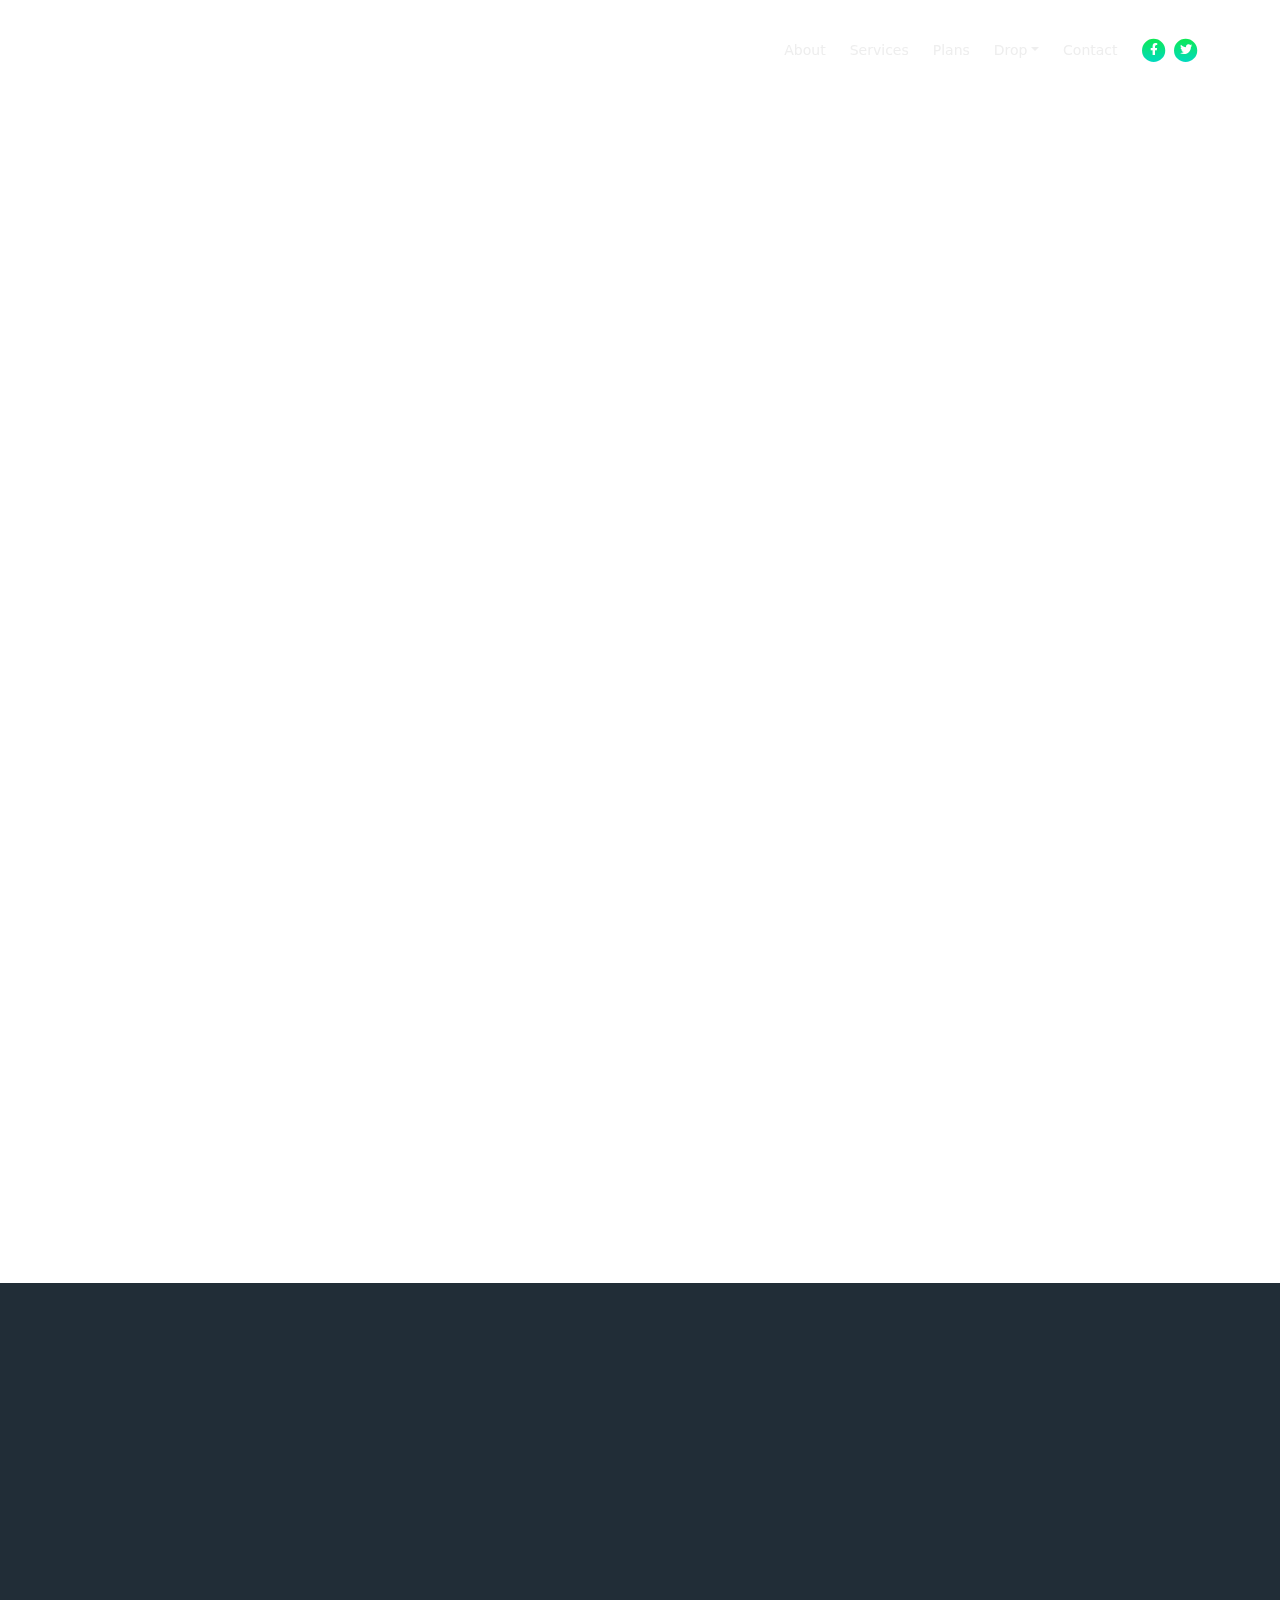
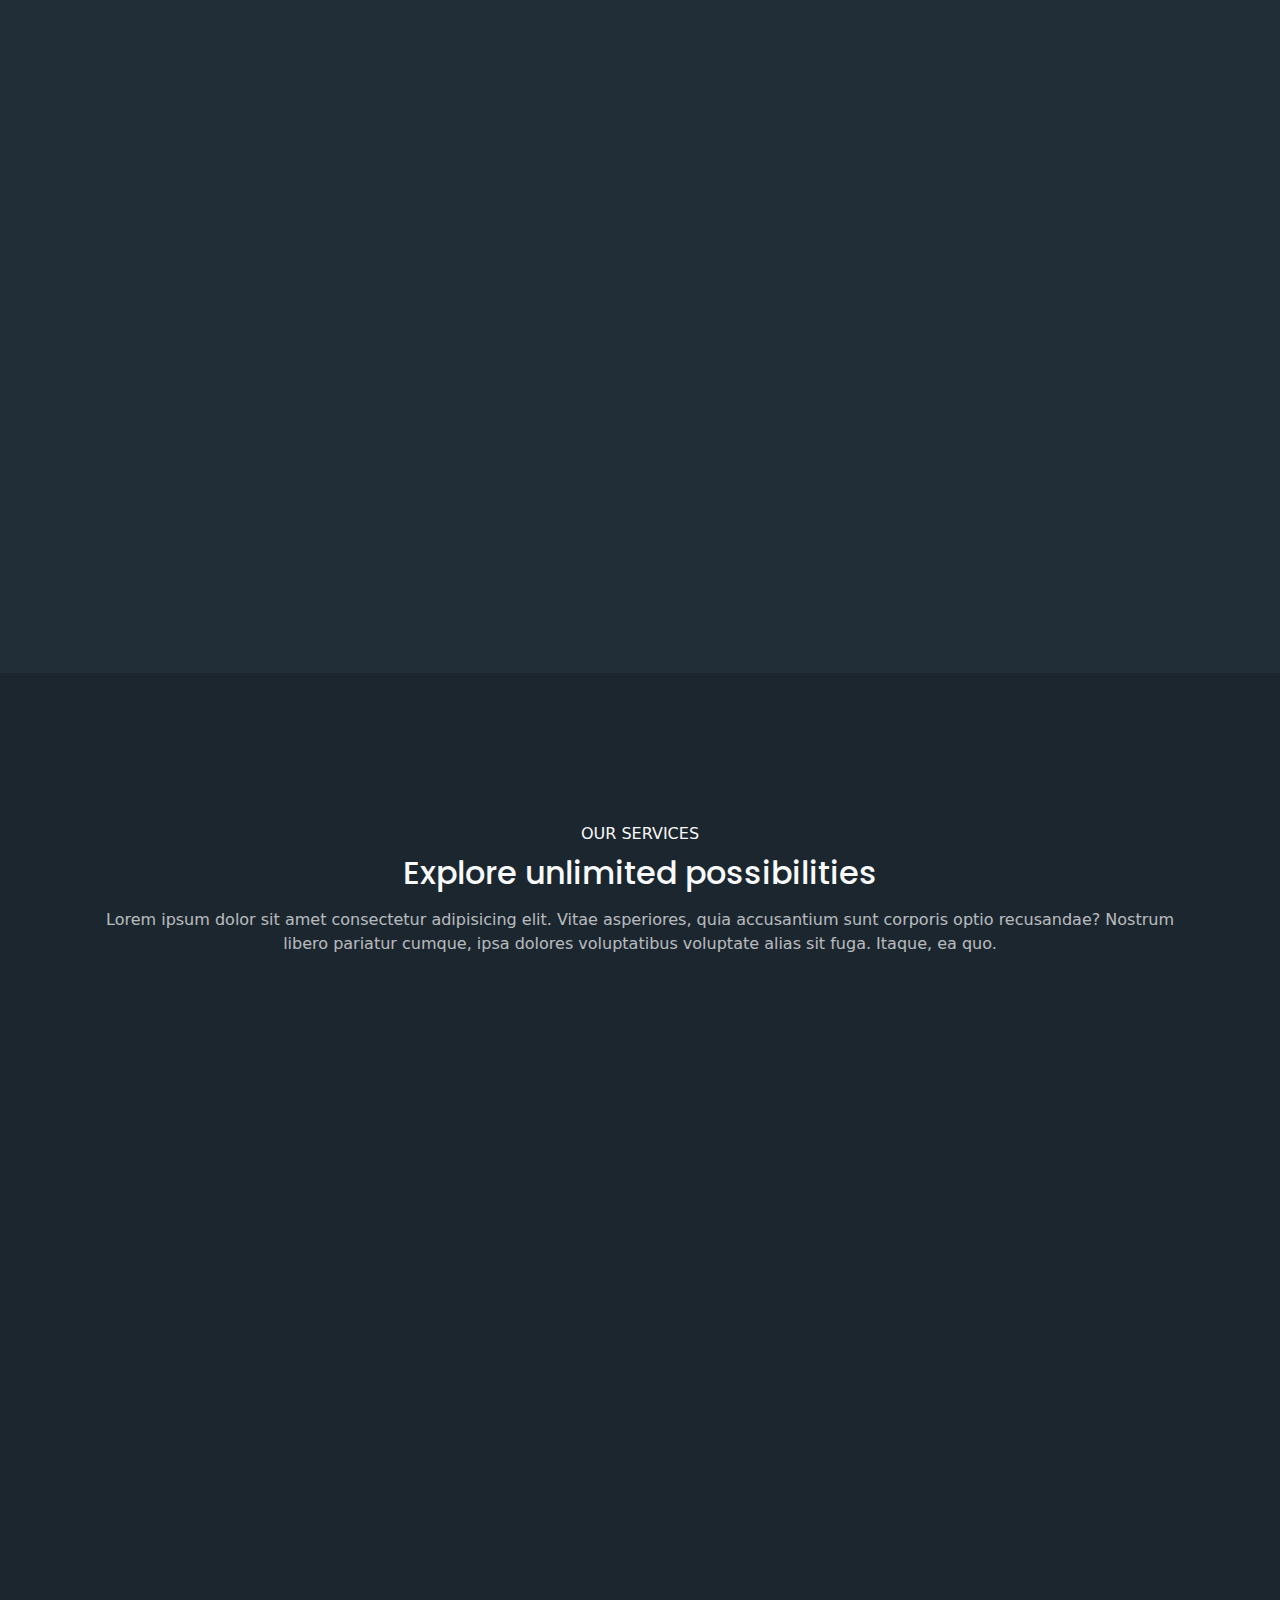
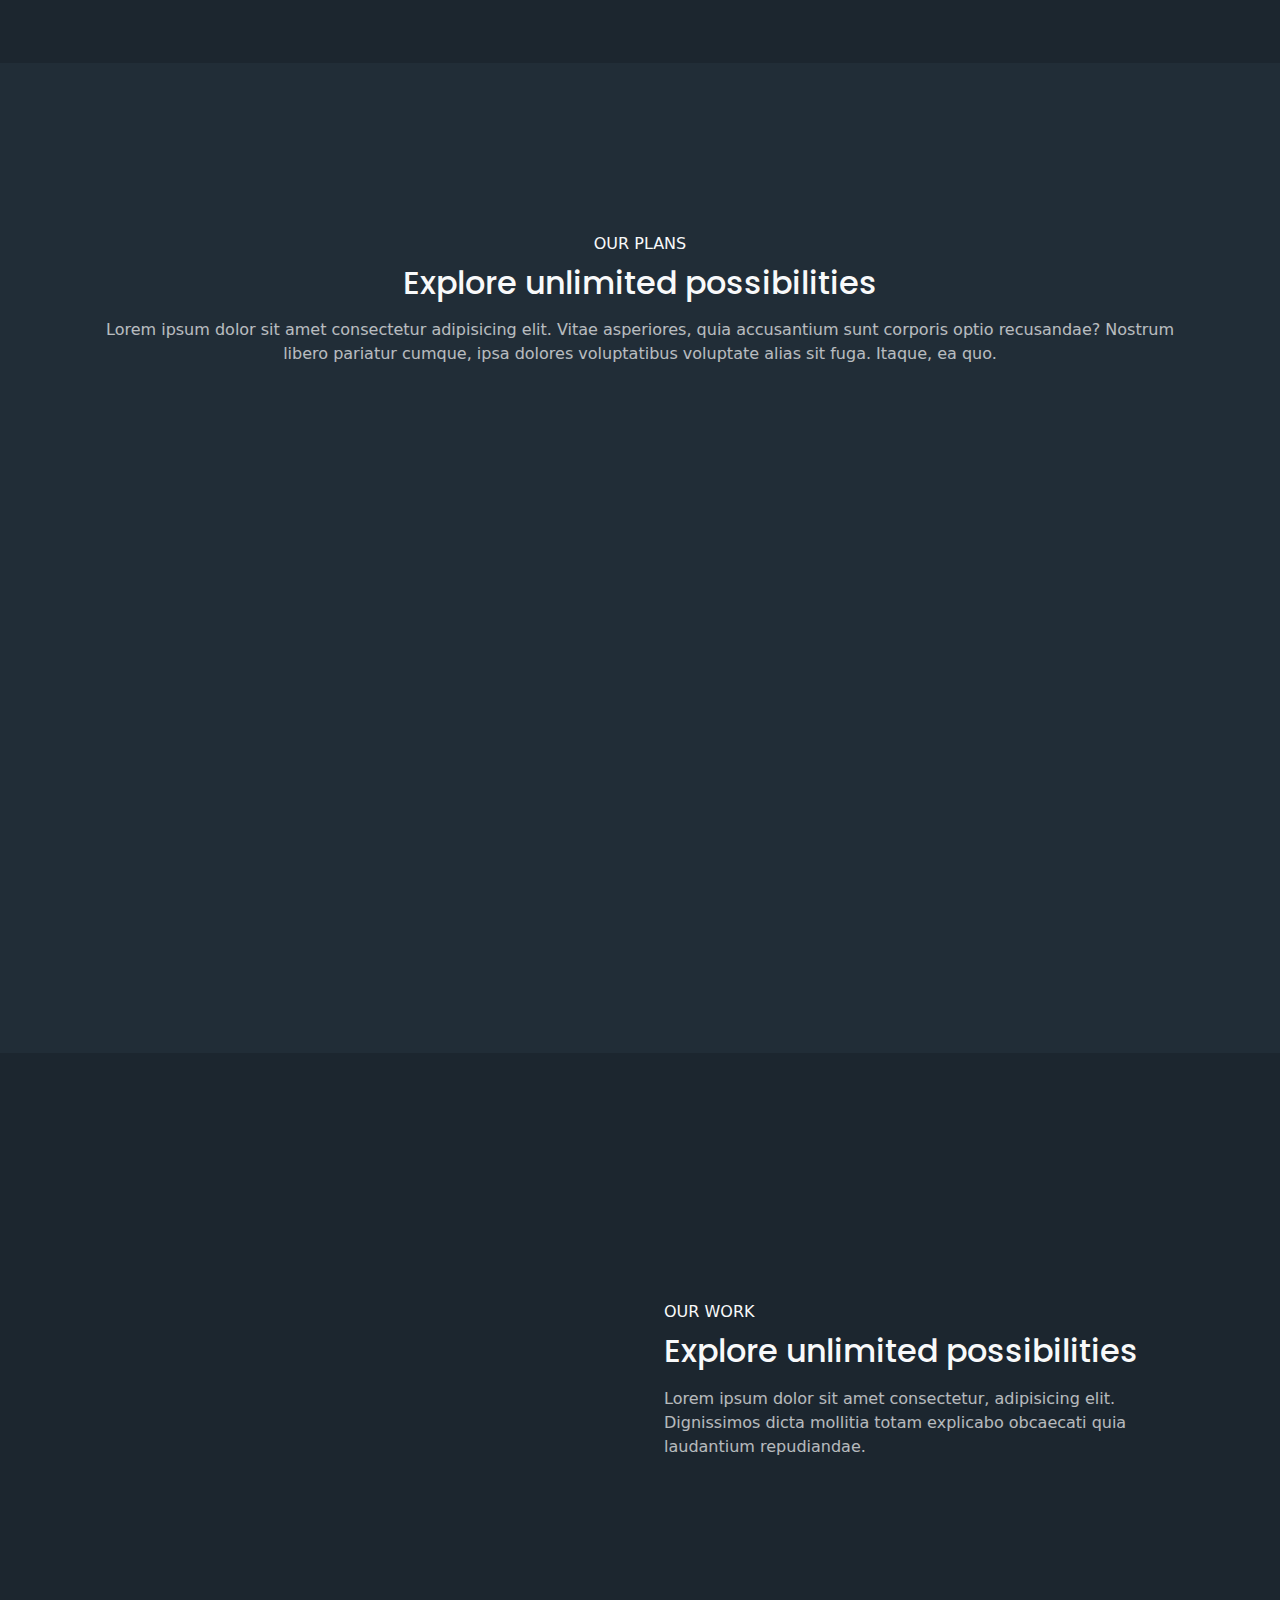
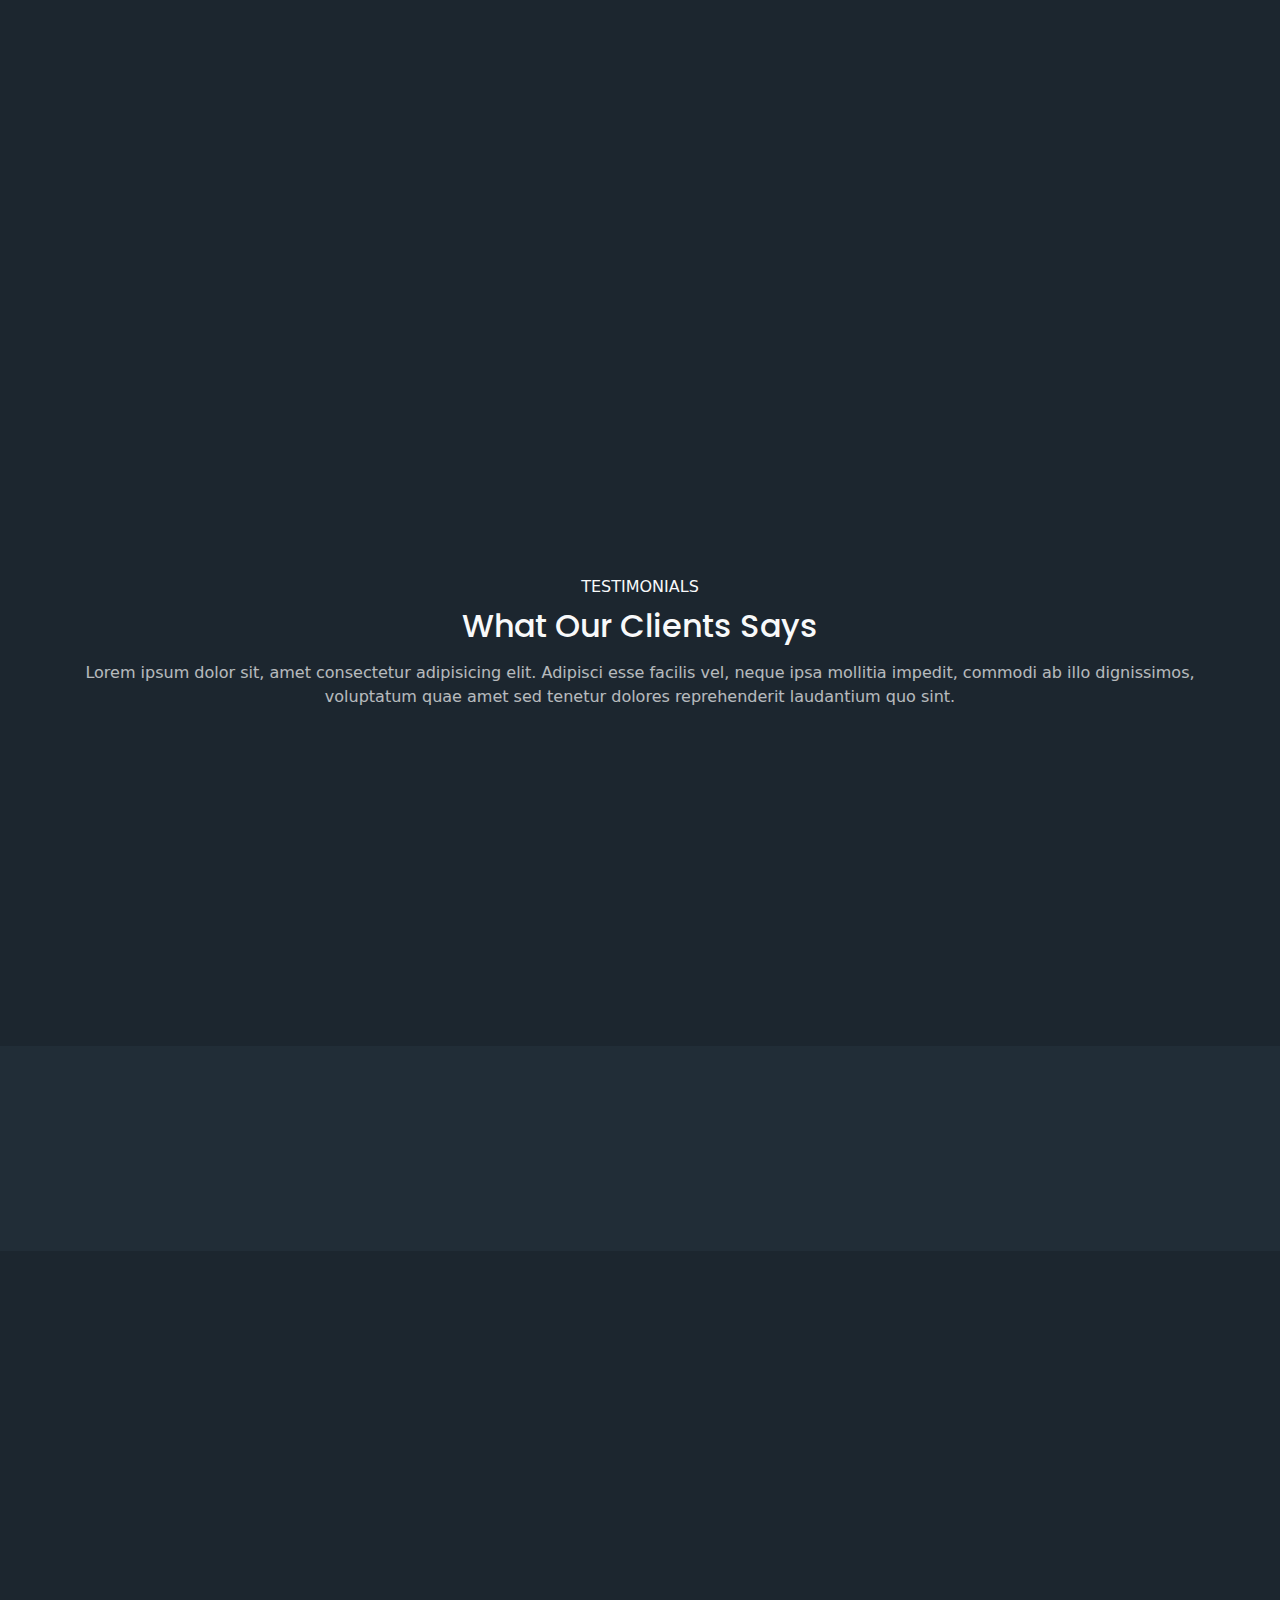
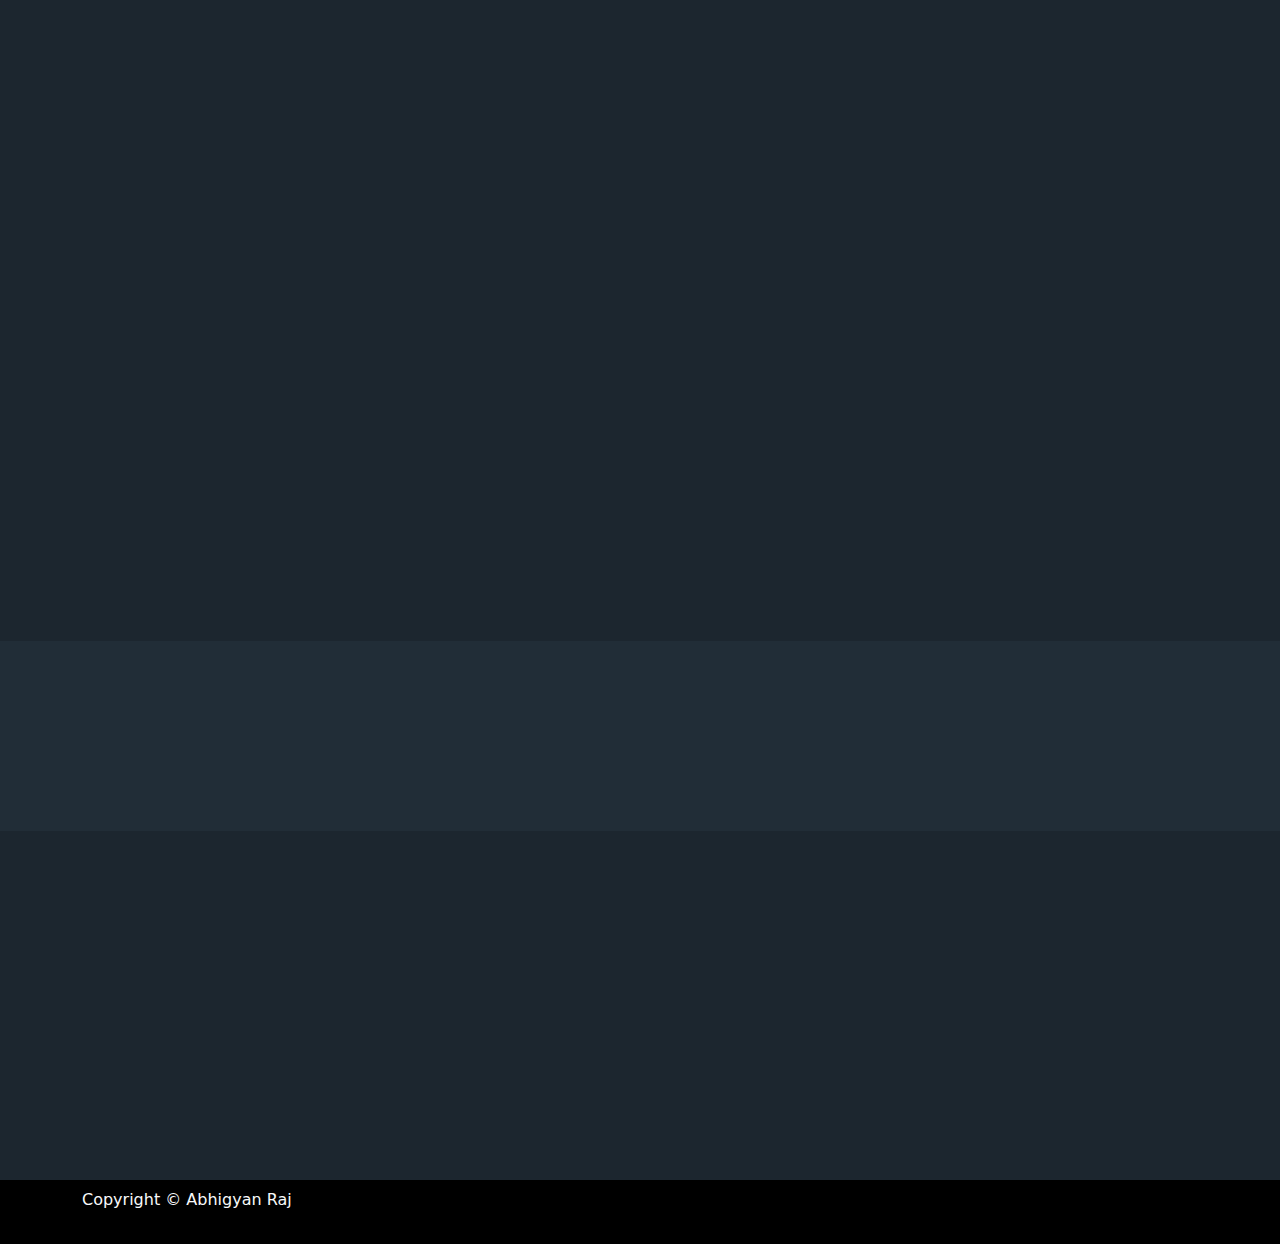
==== index.html @ b0a9db50 "Add files via upload" ====
<!DOCTYPE html>
<html lang="en">
<head>
    <meta charset="UTF-8">
    <meta name="viewport" content="width=device-width, initial-scale=1, shrink-to-fit=no">

    <!-- SEO Meta Tags -->
    <meta name="description" content="Your description">
    <meta name="author" content="Your name">

    <!-- OG Meta Tags to improve the way the post looks when you share the page on Facebook, Twitter, LinkedIn -->
	<meta property="og:site_name" content="" /> <!-- website name -->
	<meta property="og:site" content="" /> <!-- website link -->
	<meta property="og:title" content=""/> <!-- title shown in the actual shared post -->
	<meta property="og:description" content="" /> <!-- description shown in the actual shared post -->
	<meta property="og:image" content="" /> <!-- image link, make sure it's jpg -->
	<meta property="og:url" content="" /> <!-- where do you want your post to link to -->
	<meta name="twitter:card" content="summary_large_image"> <!-- to have large image post format in Twitter -->

    <!-- Webpage Title -->
    <title>Mirko - Broadband Company</title>

    <!-- Styles -->
    <link href="https://fonts.googleapis.com/css2?family=Poppins:wght@400;500;700&display=swap" rel="stylesheet">
    <link href="./css/bootstrap.min.css" rel="stylesheet">
    <link href="./css/fontawesome-all.min.css" rel="stylesheet">
    <link href="./css/aos.min.css" rel="stylesheet">
    <link href="./css/swiper.css" rel="stylesheet">
    <link href="./css/style.css" rel="stylesheet">

    <!-- Favicon -->
    <link rel="icon" href="./assets/images/favicon.png">
</head>
<body>
    
    <!-- Navigation -->
    <nav id="navbar" class="navbar navbar-expand-lg fixed-top navbar-dark" aria-label="Main navigation">
        <div class="container">

            <!-- Image Logo -->
            <!-- <a class="navbar-brand logo-image" href="index.html"><img src="images/logo.svg" alt="alternative"></a> -->

            <!-- Text Logo - Use this if you don't have a graphic logo -->
            <a class="navbar-brand logo-text" href="index.html">SSS-LOGISTICS</a>

            <button class="navbar-toggler p-0 border-0" type="button" id="navbarSideCollapse" aria-label="Toggle navigation">
                <span class="navbar-toggler-icon"></span>
            </button>

            <div class="navbar-collapse offcanvas-collapse" id="navbarsExampleDefault" >
                <ul class="navbar-nav ms-auto navbar-nav-scroll">
                    <li class="nav-item">
                        <a class="nav-link active" aria-current="page" href="#header">Home</a>
                    </li>
                    <li class="nav-item">
                        <a class="nav-link" href="#about">About</a>
                    </li>
                    <li class="nav-item">
                        <a class="nav-link" href="#services">Services</a>
                    </li>
                    <li class="nav-item">
                        <a class="nav-link" href="#plans">Plans</a>
                    </li>
                    <li class="nav-item dropdown">
                        <a class="nav-link dropdown-toggle" id="dropdown01" data-bs-toggle="dropdown" aria-expanded="false" href="#">Drop</a>
                        
                        <ul class="dropdown-menu" aria-labelledby="dropdown01">
                            <li><a class="dropdown-item" href="article.html">Article Details</a></li>
                            <li><div class="dropdown-divider"></div></li>
                            <li><a class="dropdown-item" href="terms.html">Terms Conditions</a></li>
                            <li><div class="dropdown-divider"></div></li>
                            <li><a class="dropdown-item" href="privacy.html">Privacy Policy</a></li>
                        </ul>
                    </li>
                    <li class="nav-item">
                        <a class="nav-link" href="#contact">Contact</a>
                    </li>
                </ul>
                <span class="nav-item social-icons">
                    <span class="fa-stack">
                        <a href="#your-link">
                            <i class="fas fa-circle fa-stack-2x"></i>
                            <i class="fab fa-facebook-f fa-stack-1x"></i>
                        </a>
                    </span>
                    <span class="fa-stack">
                        <a href="#your-link">
                            <i class="fas fa-circle fa-stack-2x"></i>
                            <i class="fab fa-twitter fa-stack-1x"></i>
                        </a>
                    </span>
                </span>
            </div> <!-- end of navbar-collapse -->
        </div> <!-- end of container -->
    </nav> <!-- end of navbar -->
    <!-- end of navigation -->


    <!-- Home -->
    <section class="home py-5 d-flex align-items-center" id="header">
        <div class="container text-light py-5"  data-aos="fade-right"> 
            <h1 class="headline">EFFICIENCY IN <br> <span class="home_text">MOTION</span><br>LOGISTICS IN
                ACTION</h1>
            <p class="para para-light py-3">Lorem ipsum, dolor sit amet consectetur adipisicing elit. Natus tempore accusamus quis magnam doloremque itaque ad modi, pariatur iste labore similique officiis impedit aspernatur aperiam facere architecto. Eligendi, repellendus inventore!</p>
            <div class="d-flex align-items-center">
                
            </div>
            
            <div class="my-3">
                <a class="btn" href="#about">More about us</a>
            </div>
        </div> <!-- end of container -->
    </section> <!-- end of home -->


    <!-- Information -->
    <section class="information">
        <div class="container-fluid">  
            <div class="row text-light">
                <div class="col-lg-4 text-center p-5" data-aos="zoom-in">
                    <i class="fas fa-tachometer-alt fa-3x p-2"></i>
                    <h4 class="py-3">Fastest Delivery </h4>
                    <p class="para-light">Lorem ipsum dolor sit amet, consectetur adipisicing elit. Magnam odit consequatur doloribus natus in suscipit!</p>
                </div>
                <div class="col-lg-4 text-center p-5"  data-aos="zoom-in">
                    <i class="fas fa-clock fa-3x p-2"></i>
                    <h4 class="py-3">On Time Delivery</h4>
                    <p class="para-light">Lorem ipsum dolor sit amet, consectetur adipisicing elit. Magnam odit consequatur doloribus natus in suscipit!</p>
                </div>
                <div class="col-lg-4 text-center p-5 text-dark"  data-aos="zoom-in"> 
                    <i class="fas fa-headset fa-3x p-2"></i>
                    <h4 class="py-3">24/7 Support </h4>
                    <p class="para-light">Lorem ipsum dolor sit amet, consectetur adipisicing elit. Magnam odit consequatur doloribus natus in suscipit!</p>
                </div>
            </div>
        </div> <!-- end of container -->
    </section> <!-- end of information -->
    

    <!-- About -->
    <section class="about d-flex align-items-center text-light py-5" id="about">
        <div class="container" >
            <div class="row d-flex align-items-center">
                <div class="col-lg-7" data-aos="fade-right">
                    <p>ABOUT US</p>
                    <h1>We are top Logistics <br> service company</h1>
                    <p class="py-2 para-light">Lorem ipsum dolor sit amet consectetur adipisicing elit. Non sed accusantium aut dolores inventore architecto modi cupiditate eligendi corporis, illum illo culpa. Reiciendis, molestias. Illum voluptatum quisquam ad veritatis dolorem.</p>
                    <p class="py-2 para-light">Lorem ipsum dolor sit amet consectetur adipisicing elit. Non sed accusantium aut dolores inventore architecto modi cupiditate eligendi corporis, illum illo culpa. Reiciendis, molestias. Illum voluptatum quisquam ad veritatis dolorem.</p>

                    <div class="my-3">
                        <a class="btn" href="#your-link">Learn More</a>
                    </div>
                </div>
                <div class="col-lg-5 text-center py-4 py-sm-0" data-aos="fade-down"> 
                    <img class="img-fluid" src="./assets/images/about.jpg" alt="about" >
                </div>
            </div> <!-- end of row -->
        </div> <!-- end of container -->
    </section> <!-- end of about -->


    <!-- Services -->
    <section class="services d-flex align-items-center py-5" id="services">
        <div class="container text-light">
            <div class="text-center pb-4" >
                <p>OUR SERVICES</p> 
                <h2 class="py-2">Explore unlimited possibilities</h2>
                <p class="para-light">Lorem ipsum dolor sit amet consectetur adipisicing elit. Vitae asperiores, quia accusantium sunt corporis optio recusandae? Nostrum libero pariatur cumque, ipsa dolores voluptatibus voluptate alias sit fuga. Itaque, ea quo.</p>
            </div>
            <div class="row gy-4 py-2" data-aos="zoom-in">
                <div class="col-lg-4">
                    <div class="card bg-transparent">
                        <i class="fas fa-home fa-2x"></i>
                        <h4 class="py-2">HOME BROADBAND</h4>
                        <p class="para-light">Lorem ipsum dolor sit amet, consectetur adipisicing elit. Magnam odit consequatur doloribus natus in suscipit!</p>
                    </div>
                </div>
                <div class="col-lg-4">
                    <div class="card bg-transparent">
                        <i class="fas fa-wifi fa-2x"></i>
                        <h4 class="py-2"> HOME WIFI</h4>
                        <p class="para-light">Lorem ipsum dolor sit amet, consectetur adipisicing elit. Magnam odit consequatur doloribus natus in suscipit!</p>
                    </div>                    
                </div>
                <div class="col-lg-4">
                    <div class="card bg-transparent">
                        <i class="fas fa-phone fa-2x"></i>
                        <h4 class="py-2">HOME BROADBAND</h4>
                        <p class="para-light">Lorem ipsum dolor sit amet, consectetur adipisicing elit. Magnam odit consequatur doloribus natus in suscipit!</p>
                    </div>                    
                </div>
                <div class="col-lg-4">
                    <div class="card bg-transparent">
                        <i class="fas fa-mobile fa-2x"></i>
                        <h4 class="py-2">MOBILE CONNECTION</h4>
                        <p class="para-light">Lorem ipsum dolor sit amet, consectetur adipisicing elit. Magnam odit consequatur doloribus natus in suscipit!</p>
                    </div>                    
                </div>
                <div class="col-lg-4">
                    <div class="card bg-transparent">
                        <i class="fas fa-home fa-2x"></i>
                        <h4 class="py-2">SECURITY</h4>
                        <p class="para-light">Lorem ipsum dolor sit amet, consectetur adipisicing elit. Magnam odit consequatur doloribus natus in suscipit!</p>
                    </div>                    
                </div>
                <div class="col-lg-4">
                    <div class="card bg-transparent">
                        <i class="fas fa-tv fa-2x"></i>
                        <h4 class="py-2">TV SETUP BOX</h4>
                        <p class="para-light">Lorem ipsum dolor sit amet, consectetur adipisicing elit. Magnam odit consequatur doloribus natus in suscipit!</p>
                    </div>                    
                </div>
            </div> <!-- end of row -->
        </div> <!-- end of container -->
    </section> <!-- end of services -->


    <!-- Plans -->
    <section class="plans d-flex align-items-center py-5" id="plans">
        <div class="container text-light" >
            <div class="text-center pb-4">
                <p>OUR PLANS</p>
                <h2 class="py-2">Explore unlimited possibilities</h2>
                <p class="para-light">Lorem ipsum dolor sit amet consectetur adipisicing elit. Vitae asperiores, quia accusantium sunt corporis optio recusandae? Nostrum libero pariatur cumque, ipsa dolores voluptatibus voluptate alias sit fuga. Itaque, ea quo.</p>
            </div>
            <div class="row gy-4" data-aos="zoom-in">
                <div class="col-lg-4">
                    <div class="card bg-transparent px-4">
                        <h4 class="py-2">BASIC BUNDLE</h4>
                        <p class="py-3">Lorem ipsum dolor sit amet consectetur adipisicing elit.</p>
                        <div class="block d-flex align-items-center">
                            <p class="pe-2"><i class="far fa-check-circle fa-1x"></i></p>
                            <p>Lorem ipsum dolor sit amet.</p>
                        </div>
                        <div class="block d-flex align-items-center">
                            <p class="pe-2"><i class="far fa-check-circle fa-1x"></i></p>
                            <p>Lorem ipsum dolor sit amet.</p>
                        </div>
                        <div class="block d-flex align-items-center">
                            <p class="pe-2"><i class="far fa-check-circle fa-1x"></i></p>
                            <p>Lorem ipsum dolor sit amet.</p>
                        </div>
                        <div class="block d-flex align-items-center">
                            <p class="pe-2"><i class="far fa-check-circle fa-1x"></i></p>
                            <p>Lorem ipsum dolor sit amet.</p>
                        </div>
                        <h4 class="py-3">₹24/Month</h4>
                        <div class="my-3">
                            <a class="btn" href="#your-link" >View Plans</a>
                        </div>
                    </div>  
                </div>

                <div class="col-lg-4">
                    <div class="card bg-transparent px-4">
                        <h4 class="py-2">BUSINESS BUNDLE</h4>
                        <p class="py-3">Lorem ipsum dolor sit amet consectetur adipisicing elit.</p>
                        <div class="block d-flex align-items-center">
                            <p class="pe-2"><i class="far fa-check-circle fa-1x"></i></p>
                            <p>Lorem ipsum dolor sit amet.</p>
                        </div>
                        <div class="block d-flex align-items-center">
                            <p class="pe-2"><i class="far fa-check-circle fa-1x"></i></p>
                            <p>Lorem ipsum dolor sit amet.</p>
                        </div>
                        <div class="block d-flex align-items-center">
                            <p class="pe-2"><i class="far fa-check-circle fa-1x"></i></p>
                            <p>Lorem ipsum dolor sit amet.</p>
                        </div>
                        <div class="block d-flex align-items-center">
                            <p class="pe-2"><i class="far fa-check-circle fa-1x"></i></p>
                            <p>Lorem ipsum dolor sit amet.</p>
                        </div>
                        <h4 class="py-3">₹99/Month</h4>
                        <div class="my-3">
                            <a class="btn" href="#your-link" >View Plans</a>
                        </div>
                    </div>  
                </div>

                <div class="col-lg-4">
                    <div class="card bg-transparent px-4" >
                        <h4 class="py-2">PREMIUM BUNDLE</h4>
                        <p class="py-3">Lorem ipsum dolor sit amet consectetur adipisicing elit.</p>
                        <div class="block d-flex align-items-center">
                            <p class="pe-2"><i class="far fa-check-circle fa-1x"></i></p>
                            <p>Lorem ipsum dolor sit amet.</p>
                        </div>
                        <div class="block d-flex align-items-center">
                            <p class="pe-2"><i class="far fa-check-circle fa-1x"></i></p>
                            <p>Lorem ipsum dolor sit amet.</p>
                        </div>
                        <div class="block d-flex align-items-center">
                            <p class="pe-2"><i class="far fa-check-circle fa-1x"></i></p>
                            <p>Lorem ipsum dolor sit amet.</p>
                        </div>
                        <div class="block d-flex align-items-center">
                            <p class="pe-2"><i class="far fa-check-circle fa-1x"></i></p>
                            <p>Lorem ipsum dolor sit amet.</p>
                        </div>
                        <h4 class="py-3">₹199/Month</h4>
                        <div class="my-3">
                            <a class="btn" href="#your-link" >View Plans</a>                    
                        </div>
                    </div>  
                </div>
            </div> <!-- end of row -->
        </div> <!-- end of container -->
    </section> <!-- end of plans -->


    <!-- Work -->
    <section class="work d-flex align-items-center py-5" >
        <div class="container-fluid text-light">
            <div class="row">
                <div class="col-lg-6 d-flex align-items-center" data-aos="fade-right">
                    <img class="img-fluid" src="./assets/images/work.jpg" alt="work">        
                </div>
                <div class="col-lg-5 d-flex align-items-center px-4 py-3" data-aos="">
                    <div class="row">
                        <div class="text-center text-lg-start py-4 pt-lg-0">
                            <p>OUR WORK</p>
                            <h2 class="py-2">Explore unlimited possibilities</h2>
                            <p class="para-light">Lorem ipsum dolor sit amet consectetur, adipisicing elit. Dignissimos dicta mollitia totam explicabo obcaecati quia laudantium repudiandae.</p>
                        </div>
                        <div class="container" data-aos="fade-up">
                            <div class="row g-5">
                                <div class="col-6 text-start" >
                                    <i class="fas fa-briefcase fa-2x text-start"></i>
                                    <h2 class="purecounter" data-purecounter-start="0" data-purecounter-end="1258" data-purecounter-duration="3">1</h2>
                                    <p>PROJECTS COMPLETED</p>
                                </div>
                                <div class="col-6" >
                                    <i class="fas fa-award fa-2x"></i>
                                    <h2 class="purecounter" data-purecounter-start="0" data-purecounter-end="150" data-purecounter-duration="3">1</h2>
                                    <p>AWARDS</p>
                                </div>
                                <div class="col-6">
                                    <i class="fas fa-users fa-2x"></i>
                                    <h2 class="purecounter" data-purecounter-start="0" data-purecounter-end="1255" data-purecounter-duration="3">1</h2>
                                    <p>CUSTOMER ACTIVE</p>
                                </div>
                                <div class="col-6">
                                    <i class="fas fa-clock fa-2x"></i>
                                    <h2 class="purecounter" data-purecounter-start="0" data-purecounter-end="1157" data-purecounter-duration="3">1</h2>
                                    <p>GOOD REVIEWS</p>
                                </div>
                            </div>
                        </div> <!-- end of container -->
                    </div> <!-- end of row -->
                </div> <!-- end of col-lg-5 -->
            </div> <!-- end of row -->
        </div> <!-- end of container -->
    </section> <!-- end of work -->


    <!-- Testimonials -->
    <div class="slider-1 testimonial text-light d-flex align-items-center">
        <div class="container">
            <div class="row">
                <div class="text-center w-lg-75 m-auto pb-4">
                    <p>TESTIMONIALS</p>
                    <h2 class="py-2">What Our Clients Says</h2>
                    <p class="para-light">Lorem ipsum dolor sit, amet consectetur adipisicing elit. Adipisci esse facilis vel, neque ipsa mollitia impedit, commodi ab illo dignissimos, voluptatum quae amet sed tenetur dolores reprehenderit laudantium quo sint.</p>
                </div>
            </div> <!-- end of row -->
            <div class="row p-2" data-aos="zoom-in">
                <div class="col-lg-12">

                    <!-- Card Slider -->
                    <div class="slider-container">
                        <div class="swiper-container card-slider">
                            <div class="swiper-wrapper">
                                
                                <!-- Slide -->
                                <div class="swiper-slide">
                                    <div class="testimonial-card p-4">
                                        <p>Lorem ipsum dolor, sit amet consectetur adipisicing elit. Laboriosam commodi officia laborum qui iste quidem!</p>
                                    
                                        <div class="d-flex pt-4">
                                            <div>
                                                <img class="avatar" src="./assets/images/testimonial-1.jpg" alt="testimonial">
                                            </div>
                                            <div class="ms-3 pt-2">
                                                <h6>Marlene Visconte</h6>
                                                <p>General Manager - Scouter</p>
                                            </div>
                                        </div>
                                    </div>
                                </div> <!-- end of swiper-slide -->
                                <!-- end of slide -->
        
                                <!-- Slide -->
                                <div class="swiper-slide">
                                    <div class="testimonial-card p-4">
                                        <p>Lorem ipsum dolor, sit amet consectetur adipisicing elit. Laboriosam commodi officia laborum qui iste quidem!</p>
                                        <div class="d-flex pt-4">
                                            <div>
                                                <img class="avatar" src="./assets/images/testimonial-2.jpg" alt="testimonial">
                                            </div>
                                            <div class="ms-3 pt-2">
                                                <h6>John Spiker</h6>
                                                <p>Team Leader - Vanquish</p>
                                            </div>
                                        </div>
                                    </div>
                                </div> <!-- end of swiper-slide -->
                                <!-- end of slide -->
        
                                <!-- Slide -->
                                <div class="swiper-slide">
                                    <div class="testimonial-card p-4">
                                        <p>Lorem ipsum dolor, sit amet consectetur adipisicing elit. Laboriosam commodi officia laborum qui iste quidem!</p>
                                        <div class="d-flex pt-4">
                                            <div>
                                                <img class="avatar" src="./assets/images/testimonial-3.jpg" alt="testimonial">
                                            </div>
                                            <div class="ms-3 pt-2">
                                                <h6>Stella Virtuoso</h6>
                                                <p>Design Chief - Upscale</p>
                                            </div>
                                        </div>
                                    </div>      
                                </div> <!-- end of swiper-slide -->
                                <!-- end of slide -->
        
                                <!-- Slide -->
                                <div class="swiper-slide">
                                    <div class="testimonial-card p-4">
                                        <p>Lorem ipsum dolor, sit amet consectetur adipisicing elit. Laboriosam commodi officia laborum qui iste quidem!</p>
                                        <div class="d-flex pt-4">
                                            <div>
                                                <img class="avatar" src="./assets/images/testimonial-4.jpg" alt="testimonial">
                                            </div>
                                            <div class="ms-3 pt-2">
                                                <p>Mike tim</p>
                                                <p>Investor - TechGroww</p>
                                            </div>
                                        </div>
                                    </div>
                                </div> <!-- end of swiper-slide -->
                                <!-- end of slide -->

                            </div> <!-- end of swiper-wrapper -->
        
                            <!-- Add Arrows -->
                            <div class="swiper-button-next"></div>
                            <div class="swiper-button-prev"></div>
                            <!-- end of add arrows -->
        
                        </div> <!-- end of swiper-container -->
                    </div> <!-- end of slider-container -->
                    <!-- end of card slider -->

                </div> <!-- end of col -->
            </div> <!-- end of row -->
        </div> <!-- end of container -->
    </div> <!-- end of testimonials -->


    <!-- Newsletter -->
    <section class="newsletter text-light py-5">
        <div class="container">
            <div class="row" >
                <div class="col-lg-6 text-center text-lg-start" data-aos="fade-right">
                    <h4 class="py-1">Subscribe to our Newsletter</h4>
                    <p class="para-light">Lorem ipsum, dolor sit amet consectetur adipisicing elit. Dolor deleniti nobis amet accusamus debitis facilis quibusdam officia laborum nesciunt. Nihil.</p>
                </div>
                <div class="col-lg-6 d-flex align-items-center" data-aos="fade-down">
                    <div class="input-group my-3">
                        <input type="text" class="form-control p-2" placeholder="Enter your email address" aria-label="abhigyanraj673@gmial.com">
                        <button class="btn-secondary text-light" type="button">Subscribe</button>
                    </div>
                </div>
            </div> <!-- end of row -->
        </div> <!-- end of container -->
    </section> <!-- end of newsletter -->


    <!-- Contact -->
    <section class="contact d-flex align-items-center py-5" id="contact">
        <div class="container-fluid text-light">
            <div class="row">
                <div class="col-lg-6 d-flex justify-content-center justify-content-lg-end align-items-center px-lg-5" data-aos="fade-right">
                    <div style="width:90%">
                        <div class="text-center text-lg-start py-4 pt-lg-0">
                            <p>CONTACT</p>
                            <h2 class="py-2">Send your query</h2>
                            <p class="para-light">Lorem ipsum dolor sit amet consectetur, adipisicing elit. Dignissimos dicta mollitia totam explicabo obcaecati quia laudantium repudiandae.</p>
                        </div>
                        <div>
                            <div class="row" >
                                <div class="col-lg-6">
                                    <div class="form-group py-2">
                                        <input type="text" class="form-control form-control-input" id="exampleFormControlInput1" placeholder="Enter name">
                                    </div>                                
                                </div>
                                <div class="col-lg-6">
                                    <div class="form-group py-2">
                                        <input type="email" class="form-control form-control-input" id="exampleFormControlInput2" placeholder="Enter phone number">
                                    </div>                                 
                                </div>
                            </div>
                            <div class="form-group py-1">
                                <input type="email" class="form-control form-control-input" id="exampleFormControlInput3" placeholder="Enter email">
                            </div>  
                            <div class="form-group py-2">
                                <textarea class="form-control form-control-input" id="exampleFormControlTextarea1" rows="6" placeholder="Message"></textarea>
                            </div>                            
                        </div>
                        <div class="my-3">
                            <a class="btn form-control-submit-button" href="#your-link">Submit</a>
                        </div>
                    </div> <!-- end of div -->
                </div> <!-- end of col -->
                <div class="col-lg-6 d-flex align-items-center" data-aos="fade-down">
                    <img class="img-fluid d-none d-lg-block" src="./assets/images/contact.jpg" alt="contact">        
                </div> <!-- end of col -->
            </div> <!-- end of row -->
        </div> <!-- end of container -->
    </section> <!-- end of contact -->


    <!-- Location -->
    <section class="location text-light py-5">
        <div class="container" data-aos="zoom-in">
            <div class="row">
                <div class="col-lg-3 d-flex align-items-center">
                    <div class="p-2"><i class="far fa-map fa-3x"></i></div>
                    <div class="ms-2">
                        <h6>ADDRESS</h6>
                        <p>Teuku Umar ST. 1919</p>
                    </div>
                </div>
                <div class="col-lg-3 d-flex align-items-center" >
                    <div class="p-2"><i class="fas fa-mobile-alt fa-3x"></i></div>
                    <div class="ms-2">
                        <h6>CALL FOR QUERY</h6>
                        <p>(800) 265  216 2020</p>
                    </div>
                </div>
                <div class="col-lg-3 d-flex align-items-center" >
                    <div class="p-2"><i class="far fa-envelope fa-3x"></i></div>
                    <div class="ms-2">
                        <h6>SEND US MESSAGE</h6>
                        <p>infodemofile@example.com</p>
                    </div>
                </div>
                <div class="col-lg-3 d-flex align-items-center" >
                    <div class="p-2"><i class="far fa-clock fa-3x"></i></div>
                    <div class="ms-2">
                        <h6>OPENING HOURS</h6>
                        <p>09:00 AM - 18:00 PM</p>
                    </div>
                </div>
            </div> <!-- end of row -->
        </div> <!-- end of container -->
    </section> <!-- end of location -->


    <!-- Footer -->
    <section class="footer text-light">
        <div class="container">
            <div class="row" data-aos="fade-right">
                <div class="col-lg-3 py-4 py-md-5">
                    <div class="d-flex align-items-center">
                        <h4 class="">Mirko</h4>
                    </div>
                    <p class="py-3 para-light">Lorem ipsum dolor sit amet consectetur adipisicing elit. Minus animi repudiandae explicabo esse maxime, impedit rem voluptatibus amet error quas.</p>
                    <div class="d-flex">
                        <div class="me-3">
                            <a href="#your-link">
                                <i class="fab fa-facebook-f fa-2x py-2"></i>
                            </a>
                        </div>
                        <div class="me-3">
                            <a href="#your-link">
                                <i class="fab fa-twitter fa-2x py-2"></i>
                            </a>
                        </div>
                        <div class="me-3">
                            <a href="#your-link">
                                <i class="fab fa-instagram fa-2x py-2"></i>
                            </a>
                        </div>
                    </div>
                </div> <!-- end of col -->

                <div class="col-lg-3 py-4 py-md-5">
                    <div>
                        <h4 class="py-2">Quick Links</h4>
                        <div class="d-flex align-items-center py-2">
                            <i class="fas fa-caret-right"></i>
                            <a href="#about"><p class="ms-3">About</p></a>
                        </div>
                        <div class="d-flex align-items-center py-2">
                            <i class="fas fa-caret-right"></i>
                            <a href="#"><p class="ms-3">Services</p></a>
                        </div>
                        <div class="d-flex align-items-center py-2">
                            <i class="fas fa-caret-right"></i>
                            <a href="#"><p class="ms-3">Plans</p></a>
                        </div>
                        <div class="d-flex align-items-center py-2">
                            <i class="fas fa-caret-right"></i>
                            <a href="#"><p class="ms-3">Contact</p></a>
                        </div>
                    </div>
                </div> <!-- end of col -->

                <div class="col-lg-3 py-4 py-md-5">
                    <div>
                        <h4 class="py-2">Useful Links</h4>
                        <div class="d-flex align-items-center py-2">
                            <i class="fas fa-caret-right"></i>
                            <a href="privacy.html"><p class="ms-3">Privacy</p></a>
                            
                        </div>
                        <div class="d-flex align-items-center py-2">
                            <i class="fas fa-caret-right"></i>
                            <a href="terms.html"><p class="ms-3">Terms</p></a>
                        </div>
                        <div class="d-flex align-items-center py-2">
                            <i class="fas fa-caret-right"></i>
                            <a href="#your-link"><p class="ms-3">Disclaimer</p></a>
                        </div>
                        <div class="d-flex align-items-center py-2">
                            <i class="fas fa-caret-right"></i>
                            <a href="#your-link"><p class="ms-3">FAQ</p></a>
                        </div>
                    </div>
                </div> <!-- end of col -->

                <div class="col-lg-3 py-4 py-md-5">
                    <div class="d-flex align-items-center">
                        <h4>Newsletter</h4>
                    </div>
                    <p class="py-3 para-light">Lorem ipsum dolor sit amet, consectetur adipisicing elit. Laboriosam, ab.</p>
                    <div class="d-flex align-items-center">
                        <div class="input-group mb-3">
                            <input type="text" class="form-control p-2" placeholder="Enter Email" aria-label="Recipient's email">
                            <button class="btn-secondary text-light"><i class="fas fa-envelope fa-lg"></i></button>       
                        </div>
                    </div>
                </div> <!-- end of col -->
            </div> <!-- end of row -->
        </div> <!-- end of container -->
    </section> <!-- end of footer -->


    <!-- Bottom -->
    <div class="bottom py-2 text-light" >
        <div class="container d-flex justify-content-between">
            <div>
                <p>Copyright © Abhigyan Raj</p><br>
                
            </div>
            
        </div> <!-- end of container -->
    </div> <!-- end of bottom -->
 
    
    <!-- Back To Top Button -->
    <button onclick="topFunction()" id="myBtn">
        <img src="assets/images/up-arrow.png" alt="alternative">
    </button>
    <!-- end of back to top button -->

    
    <!-- Scripts -->
    <script src="./js/bootstrap.min.js"></script><!-- Bootstrap framework -->
    <script src="./js/purecounter.min.js"></script> <!-- Purecounter counter for statistics numbers -->
    <script src="./js/swiper.min.js"></script><!-- Swiper for image and text sliders -->
    <script src="./js/aos.js"></script><!-- AOS on Animation Scroll -->
    <script src="./js/script.js"></script>  <!-- Custom scripts -->
</body>
</html>
---- css/style.css ----
:root {
	--primary: #1c262f;
	--primary-light: #212d37;
	--secondary: #0ee951;
	--tertiary: #00dabf;
	--gradient: linear-gradient(to right, #0ee951, #00dabf);
}

h1,
h2,
h3,
h4,
h5,
h6 {
	font-family: "Poppins", sans-serif;
	
}

h1 {
	font-size: 60px;
	font-weight: 500;
}

button {
	font-family: sans-serif;
}

p,
ul,
h4 {
	margin: 0;
	padding: 0;
}

a {
	color: white;
	text-decoration: none;
}

li {
  	list-style-type: none;
}

/* Section Background */
.home,
.about,
.services,
.plans,
.work,
.contact {
	height: 110vh;
	position: relative;
}

.services,
.work,
.contact,
.testimonial,
.footer {
  	background-color: var(--primary);
}

.about,
.plans,
.company,
.newsletter,
.location {
  	background-color: var(--primary-light);
}

.bottom {
  	background-color: black;
}

/* Gradient Border And Background On Icons */
.home_text,
.home .fas,
.plans .far,
.information .fas,
.work .fas,
.services .fas,
.location .far,
.location .fas {
	padding: 15px 0;
	background: -webkit-gradient(
		linear,
		left top,
		left bottom,
		from(#0ee951),
		to(#00dabf)
	);
	background-clip: text;
	-webkit-background-clip: text;
	-webkit-text-fill-color: transparent;
}

.navbar-nav a:hover,
.footer a:hover,
.footer .fab:hover {
	cursor: pointer;
	background: var(--gradient);
	background-clip: text;
	-webkit-background-clip: text;
	-webkit-text-fill-color: transparent;
}


/**********************/
/*     Navigation     */
/**********************/
.navbar {
	font-weight: 500;
	font-size: 0.875rem;
	line-height: 0.875rem;
	background-color: var(--primary);
	box-shadow: 0 1px 6px 0 rgba(0, 0, 0, 0.025);
}

.navbar .navbar-brand {
	padding-top: 0.25rem;
	padding-bottom: 0.25rem;
}

.navbar .logo-image img {
	width: 108px;
	height: 32px;
}

.navbar .logo-text {
	margin-top: 20px;
	color: #fff;
	font-weight: 800;
	line-height: 1rem;
	font-size: 1.575rem;
	text-decoration: none;
}

.offcanvas-collapse {
	position: fixed;
	top: 2.75rem; /* adjusts the height between the top of the page and the offcanvas menu */
	bottom: 0;
	left: 100%;
	width: 100%;
	overflow-y: auto;
	visibility: hidden;
	padding-right: 1rem;
	padding-left: 1rem;
	background-color: var(--primary);
	transition: transform 0.2s ease-in-out, visibility 0.2s ease-in-out;
}

.offcanvas-collapse.open {
	visibility: visible;
	transform: translateX(-100%);
}

.navbar .navbar-nav {
	margin-top: 0.75rem;
	margin-bottom: 0.5rem;
}

.navbar .dropdown-menu {
	border: none;
	margin-top: 0.25rem;
	margin-bottom: 0.25rem;
	background-color: var(--primary);
}

.navbar .dropdown-item {
	color: #eee;
	font-weight: 500;
	font-size: 0.875rem;
	line-height: 0.875rem;
	padding-top: 0.625rem;
	text-decoration: none;
	padding-bottom: 0.625rem;
}

.navbar .dropdown-item:hover {
  	background-color: var(--primary);
}

.navbar .dropdown-divider {
	width: 100%;
	height: 1px;
	border: none;
	margin: 0.5rem auto 0.5rem auto;
	background-color: var(--primary-light);
}

.navbar .nav-item .nav-link {
	color: #eee;
	text-decoration: none;
	padding-top: 0.625rem;
	padding-bottom: 0.625rem;
	transition: all 0.2s ease;
}

.navbar .fa-stack {
	width: 2em;
	font-size: 0.75rem;
	margin-right: 0.25rem;
}

.navbar .fa-stack-2x {
	background: -webkit-gradient(
		linear,
		left top,
		left bottom,
		from(#0ee951),
		to(#00dabf)
	);
	background-clip: text;
	-webkit-background-clip: text;
	-webkit-text-fill-color: transparent;
	transition: all 0.2s ease;
}

.navbar .fa-stack-1x {
	color: #ffffff;
	transition: all 0.2s ease;
}

.navbar .fa-stack:hover .fa-stack-2x {
  	color: var(--primary);
}

.navbar .fa-stack:hover .fa-stack-1x {
  	color: var(--primary);
}

.navbar .navbar-toggler {
	padding: 0;
	border: none;
	font-size: 1.25rem;
}


/****************/
/*     Home     */
/****************/
.home {
	background-image: url(../assets/images/home3.jpeg);
	background-size: cover;
	background-position: center;
	background-repeat: no-repeat;
	background-attachment: fixed;
}

.para {
  	width: 50%;
}

.para-light {
  	opacity: 0.7;
}


/***********************/
/*     Information     */
/***********************/
.information .container-fluid .row div:first-child {
  	background-color: var(--primary);
}

.information .container-fluid .row div:last-child {
  	background-color: white;
}

.information .container-fluid .row div:nth-child(2) {
  	background-color: var(--primary-light);
}


/******************/
/*     Button     */
/******************/
.btn {
	color: white;
	border-radius: 0;
	border-width: 2px;
	padding: 10px 30px;
	border-image-slice: 1;
	background-image: none;
	background: transparent;
	border-image-source: var(--gradient);
	box-shadow: 5px 5px 0px 0px var(--secondary);
}

.btn:hover {
	color: white;
	box-shadow: none;
	border-radius: 0;
	padding: 10px 30px;
	transform: translate(5px, 5px);
}

/* Email - Newsletter Button */
.btn-secondary {
	color: black;
	border-width: 2px;
	padding: 10px 30px;
	border-image-slice: 1;
	background-image: none;
	background: transparent;
	border-image-source: var(--gradient);
}

.btn-secondary:hover {
	color: black;
	padding: 10px 30px;
	background-image: var(--gradient);
}

/* Other Pages Button */
.btn-tertiary {
	color: black;
	border-radius: 0;
	border-width: 2px;
	padding: 10px 30px;
	border-image-slice: 1;
	background-image: none;
	background: transparent;
	border-image-source: var(--gradient);
	box-shadow: 5px 5px 0px 0px var(--secondary);
}

.btn-tertiary:hover {
	color: black;
	box-shadow: none;
	border-radius: 0;
	padding: 10px 30px;
	transform: translate(5px, 5px);
}


/********************/
/*     Services     */
/********************/
.services .card {
	padding: 20px;
	border-radius: 0;
	border: 2px solid white;
}

.services .card:hover {
	border: 10px solid;
	transform: scale(1.01);
	border-image-slice: 1;
	border-width: 2px;
	border-image-source: var(--gradient);
	box-shadow: 5px 5px 0px 0px #0ee951;
}


/*****************/
/*     Plans     */
/*****************/
.plans .card {
	padding: 20px;
	border: 2px solid white;
}


/************************/
/*     Testimonials     */
/************************/
.slider-1 {
	padding-top: 8.25rem;
	padding-bottom: 8.5rem;
}

.slider-1 .section-title {
  	text-align: center;
}

.slider-1 .h2-heading {
	text-align: center;
	margin-bottom: 3rem;
}

.testimonial-card {
	border: 10px solid;
	border-image-slice: 1;
	border-width: 3px;
	border-image-source: var(--gradient);
}

.slider-1 .slider-container {
  	position: relative;
}

.slider-1 .swiper-container {
	width: 86%;
	position: static;
}

.slider-1 .swiper-button-prev,
.slider-1 .swiper-button-next {
  	color: var(--primary);
}

.slider-1 .swiper-button-prev:focus,
.slider-1 .swiper-button-next:focus {
	/* even if you can't see it chrome you can see it on mobile device */
	outline: none;
}

.slider-1 .swiper-button-prev {
	left: -14px;
	background-image: url("data:image/svg+xml;charset=utf-8,%3Csvg%20xmlns%3D'http%3A%2F%2Fwww.w3.org%2F2000%2Fsvg'%20viewBox%3D'0%200%2028%2044'%3E%3Cpath%20d%3D'M0%2C22L22%2C0l2.1%2C2.1L4.2%2C22l19.9%2C19.9L22%2C44L0%2C22L0%2C22L0%2C22z'%20fill%3D'%23707375'%2F%3E%3C%2Fsvg%3E");
	background-size: 18px 28px;
}

.slider-1 .swiper-button-next {
	right: -14px;
	background-image: url("data:image/svg+xml;charset=utf-8,%3Csvg%20xmlns%3D'http%3A%2F%2Fwww.w3.org%2F2000%2Fsvg'%20viewBox%3D'0%200%2028%2044'%3E%3Cpath%20d%3D'M27%2C22L27%2C22L5%2C44l-2.1-2.1L22.8%2C22L2.9%2C2.1L5%2C0L27%2C22L27%2C22z'%20fill%3D'%23707375'%2F%3E%3C%2Fsvg%3E");
	background-size: 18px 28px;
}

.slider-1 .card {
	border: none;
	position: relative;
	background-color: transparent;
}

.slider-1 .card-image {
	width: 80px;
	height: 80px;
	margin-left: auto;
	margin-right: auto;
	border-radius: 50%;
	margin-bottom: 1.25rem;
}

.slider-1 .card-body {
  	padding: 0;
}

.slider-1 .testimonial-text {
  	margin-bottom: 0.75rem;
}

.slider-1 .testimonial-author {
	margin-bottom: 0;
	color: #252c38;
}

.slider-1 .avatar {
	width: 70px;
	height: 70px;
	border-radius: 50%;
}

/* Dropdown Menu */
.navbar .dropdown .dropdown-menu {
  	animation: fadeDropdown 0.2s; /* required for the fade animation */
}

@-webkit-keyframes fadeDropdown {
	0% {
		opacity: 0;
	}

	100% {
		opacity: 1;
	}
}

@keyframes fadeDropdown {
	0% {
		opacity: 0;
	}

	100% {
		opacity: 1;
	}
}


/**********************/
/*     Newsletter     */
/**********************/
.form-control-input,
.form-control-textarea {
	width: 100%;
	appearance: none;
	border-radius: 4px;
	font-size: 0.875rem;
	line-height: 1.5rem;
	padding-left: 1.5rem;
	padding-top: 0.775rem;
	padding-bottom: 0.775rem;
}


/******************************/
/*     Back To Top Button     */
/******************************/
#myBtn {
	z-index: 99;
	right: 20px;
	width: 52px;
	height: 52px;
	bottom: 20px;
	border: none;
	outline: none;
	display: none;
	position: fixed;
	cursor: pointer;
	border-radius: 50%;
	background-color: #323137;
}

#myBtn:hover {
  	background-color: #0f0f11;
}

#myBtn img {
	width: 18px;
	margin-left: 0.125rem;
	margin-bottom: 0.25rem;
}


/***********************/
/*     Extra Pages     */
/***********************/
.ex-header {
	padding-top: 8.5rem;
	padding-bottom: 4rem;
	background-color: var(--primary);
}

.ex-header h1 {
  	color: #fff;
}

.ex-basic-1 .list-unstyled .fas {
	font-size: 0.375rem;
	line-height: 1.625rem;
}

.ex-basic-1 .list-unstyled .flex-grow-1 {
  	margin-left: 0.5rem;
}

.ex-basic-1 .text-box {
	padding: 1.25rem 1.25rem 0.5rem 1.25rem;
	background-color: #f7f9fd;
}

.ex-cards-1 .card {
	border: none;
	background-color: transparent;
}

.ex-cards-1 .card .fa-stack {
	width: 2em;
	font-size: 1.125rem;
}

.ex-cards-1 .card .fa-stack-2x {
  	color: var(--secondary);
}

.ex-cards-1 .card .fa-stack-1x {
	width: 2em;
	color: #ffffff;
	font-weight: 700;
	line-height: 2.125rem;
}

.ex-cards-1 .card .list-unstyled .flex-grow-1 {
  	margin-left: 2.25rem;
}

.ex-cards-1 .card .list-unstyled .flex-grow-1 h5 {
	margin-top: 0.125rem;
	margin-bottom: 0.5rem;
}


/*************************/
/*     Media Queries     */
/*************************/
@media only screen and (max-width: 1024px) {
	.services,
	.work,
	.testimonial,
	.about,
	.contact,
	.plans {
		height: 100%;
	}
}

@media (min-width: 992px) {
	.slider-1 .swiper-container {
		width: 92%;
	}

	.slider-1 .swiper-button-prev {
		left: -16px;
		width: 22px;
		background-size: 22px 34px;
	}

	.slider-1 .swiper-button-next {
		right: -16px;
		width: 22px;
		background-size: 22px 34px;
	}

	/* Navigation */
	.navbar {
		box-shadow: none;
		transition: all 0.2s;
		padding-top: 1.75rem;
		background-color: transparent;
	}

	.navbar.top-nav-collapse {
		padding-top: 0.5rem;
		padding-bottom: 0.5rem;
		background-color: var(--primary);
		box-shadow: 0 3px 6px 0 rgba(0, 0, 0, 0.025);
	}

	.offcanvas-collapse {
		position: static;
		top: auto;
		bottom: auto;
		left: auto;
		width: auto;
		padding-right: 0;
		padding-left: 0;
		background-color: transparent;
		overflow-y: visible;
		visibility: visible;
	}

	.offcanvas-collapse.open {
		transform: none;
	}

	.navbar .navbar-nav {
		margin-top: 0;
		margin-bottom: 0;
	}

	.navbar .nav-item .nav-link {
		padding-right: 0.75rem;
		padding-left: 0.75rem;
	}

	.navbar .dropdown-menu {
		padding-top: 0.75rem;
		padding-bottom: 0.875rem;
		box-shadow: 0 3px 3px 1px rgba(0, 0, 0, 0.08);
	}

	.navbar .dropdown-divider {
		width: 90%;
	}

	.navbar .social-icons {
		margin-left: 0.5rem;
	}

	.navbar .fa-stack {
		margin-right: 0;
		margin-left: 0.25rem;
	}
}

@media only screen and (max-width: 540px) {
	h1 {
		font-size: 30px;
	}

	.para {
		width: 100%;
	}

	.swiper-container {
		width: 92%;
	}

	.swiper-button-prev {
		left: -16px;
		width: 22px;
		background-size: 22px 34px;
	}

	.swiper-button-next {
		right: -16px;
		width: 22px;
		background-size: 22px 34px;
	}
}
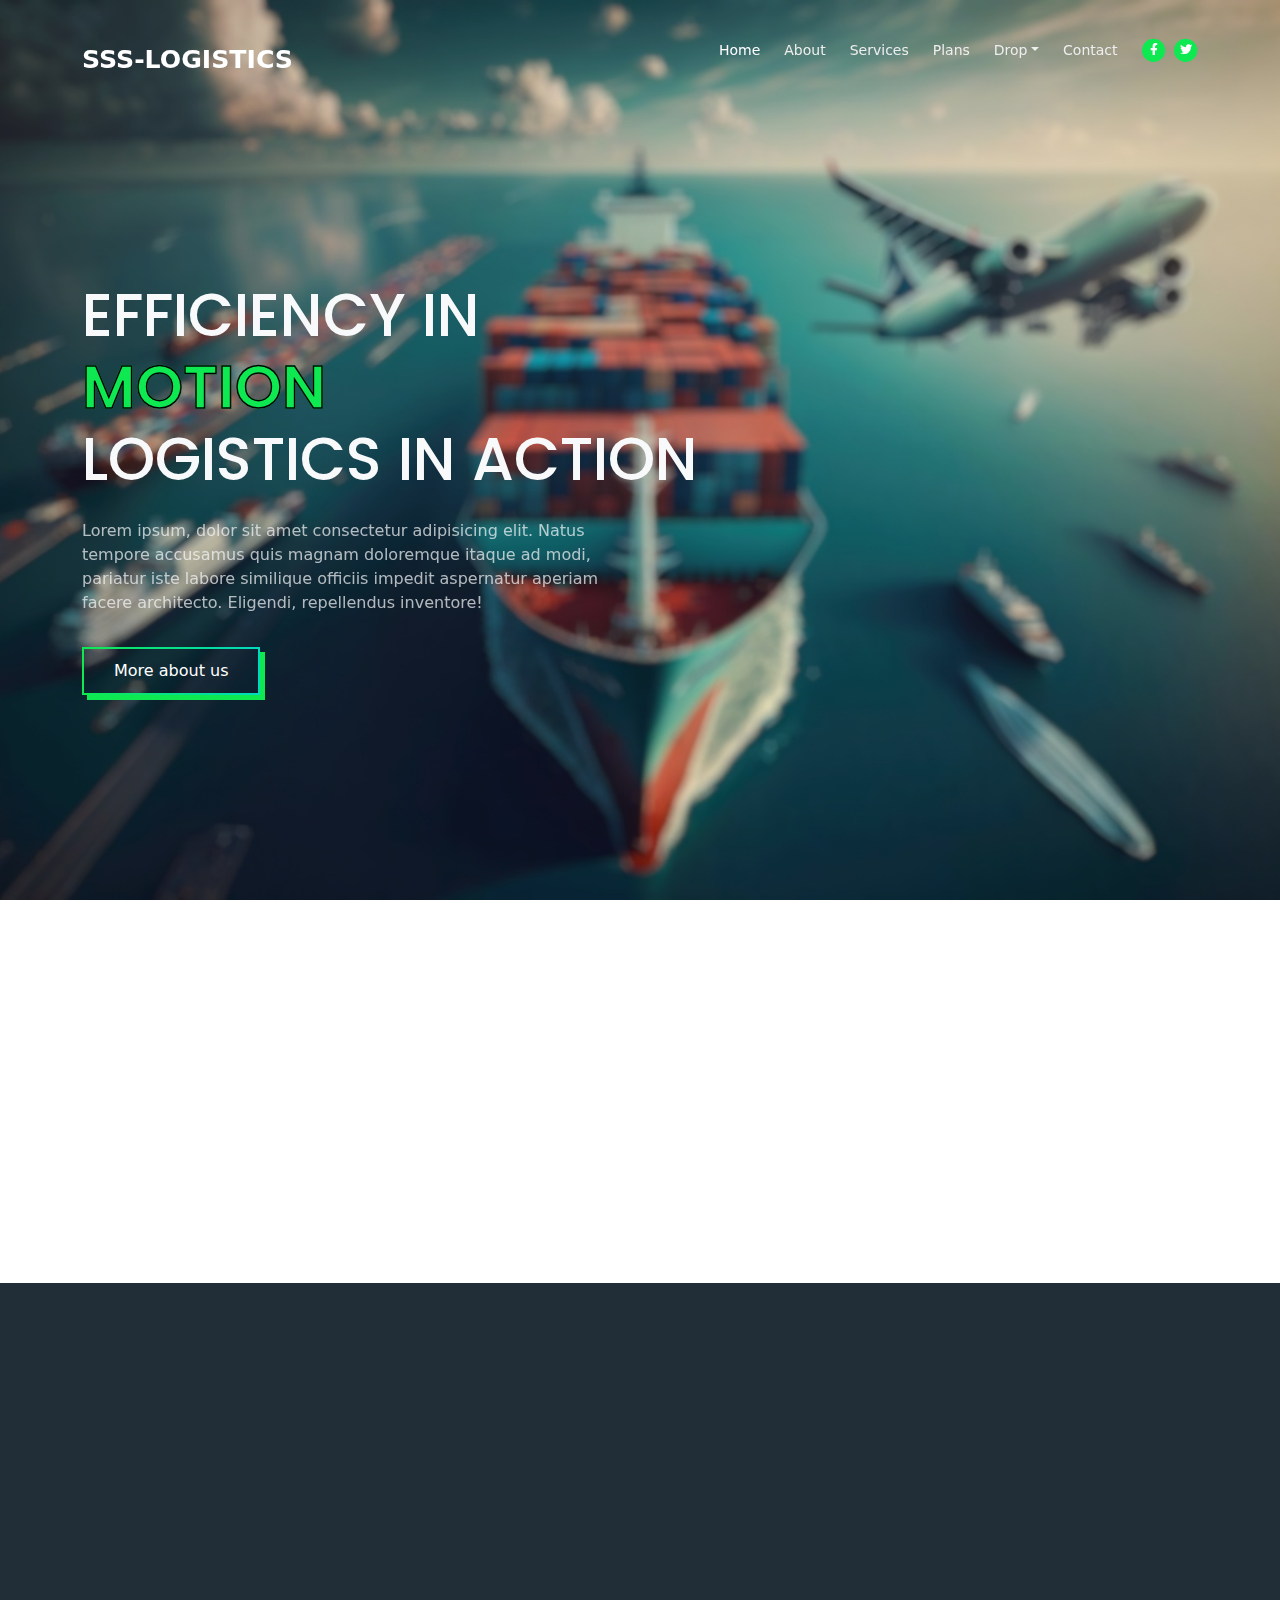
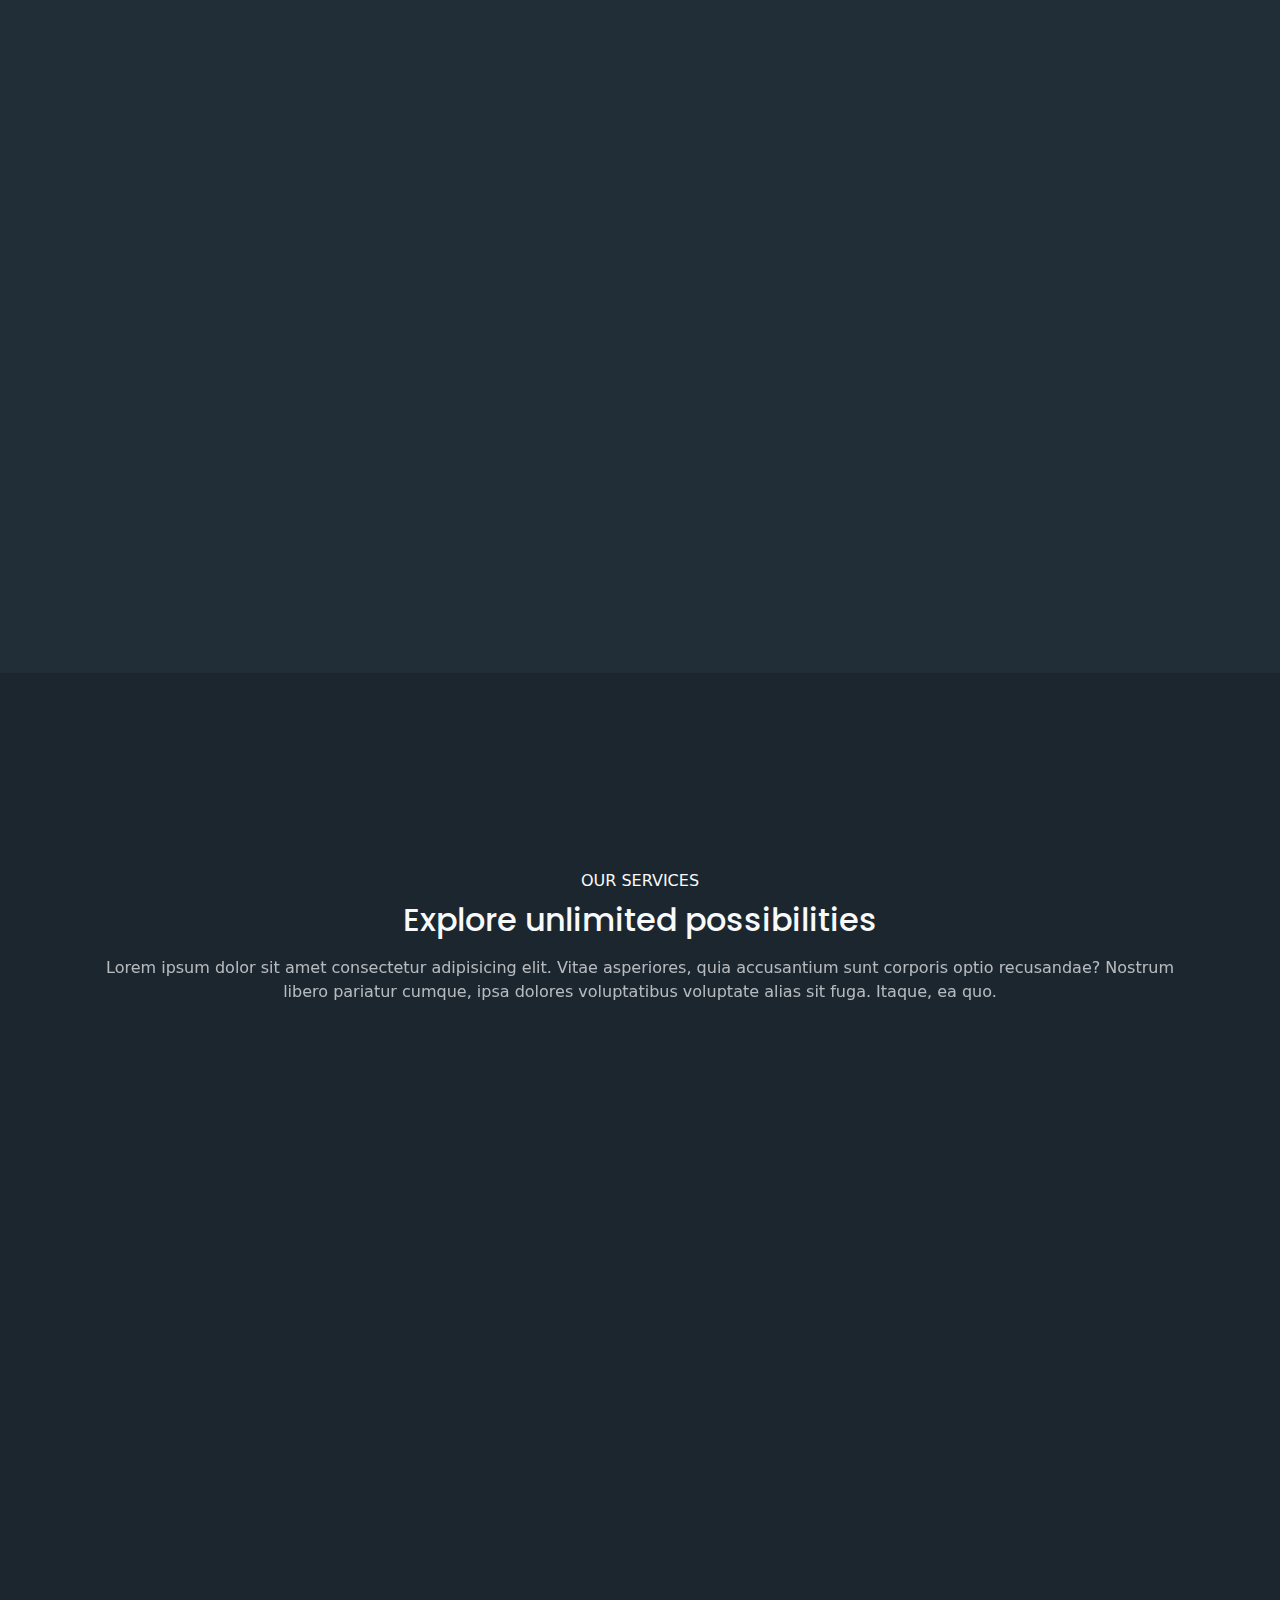
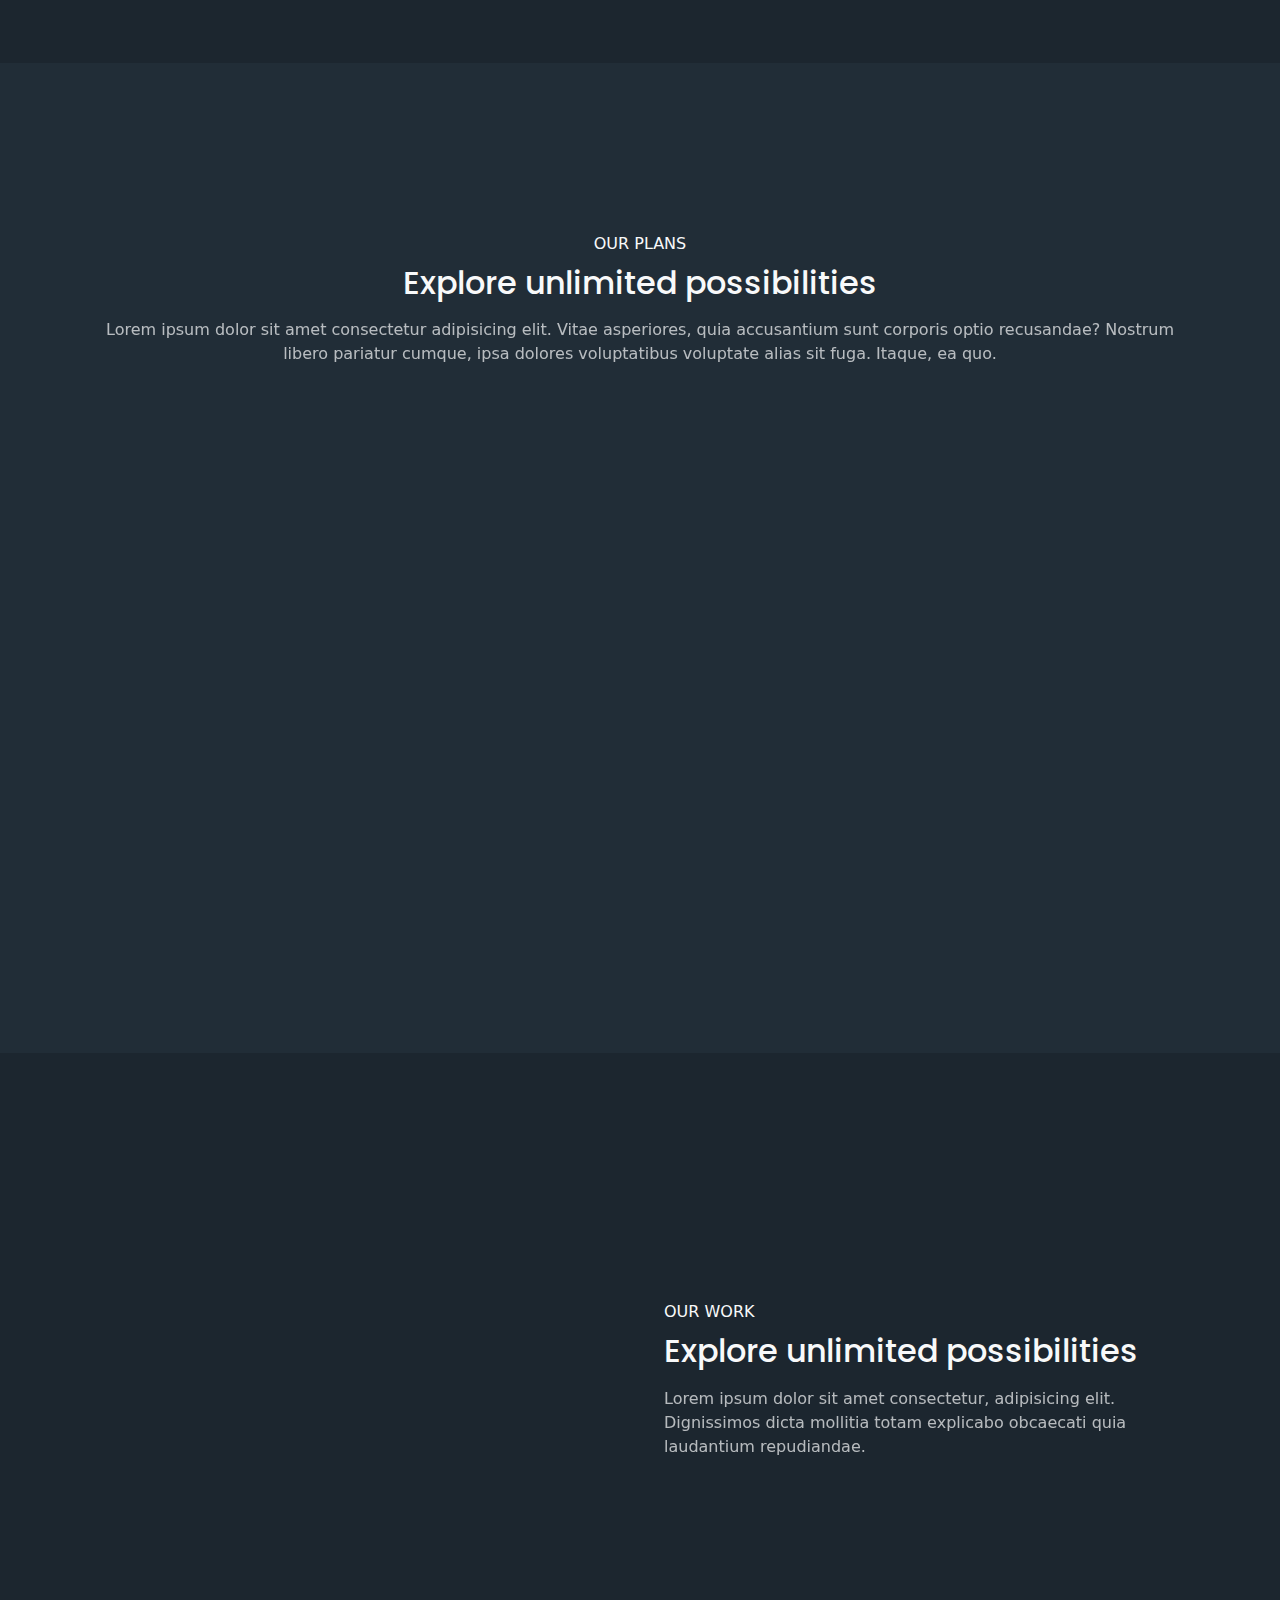
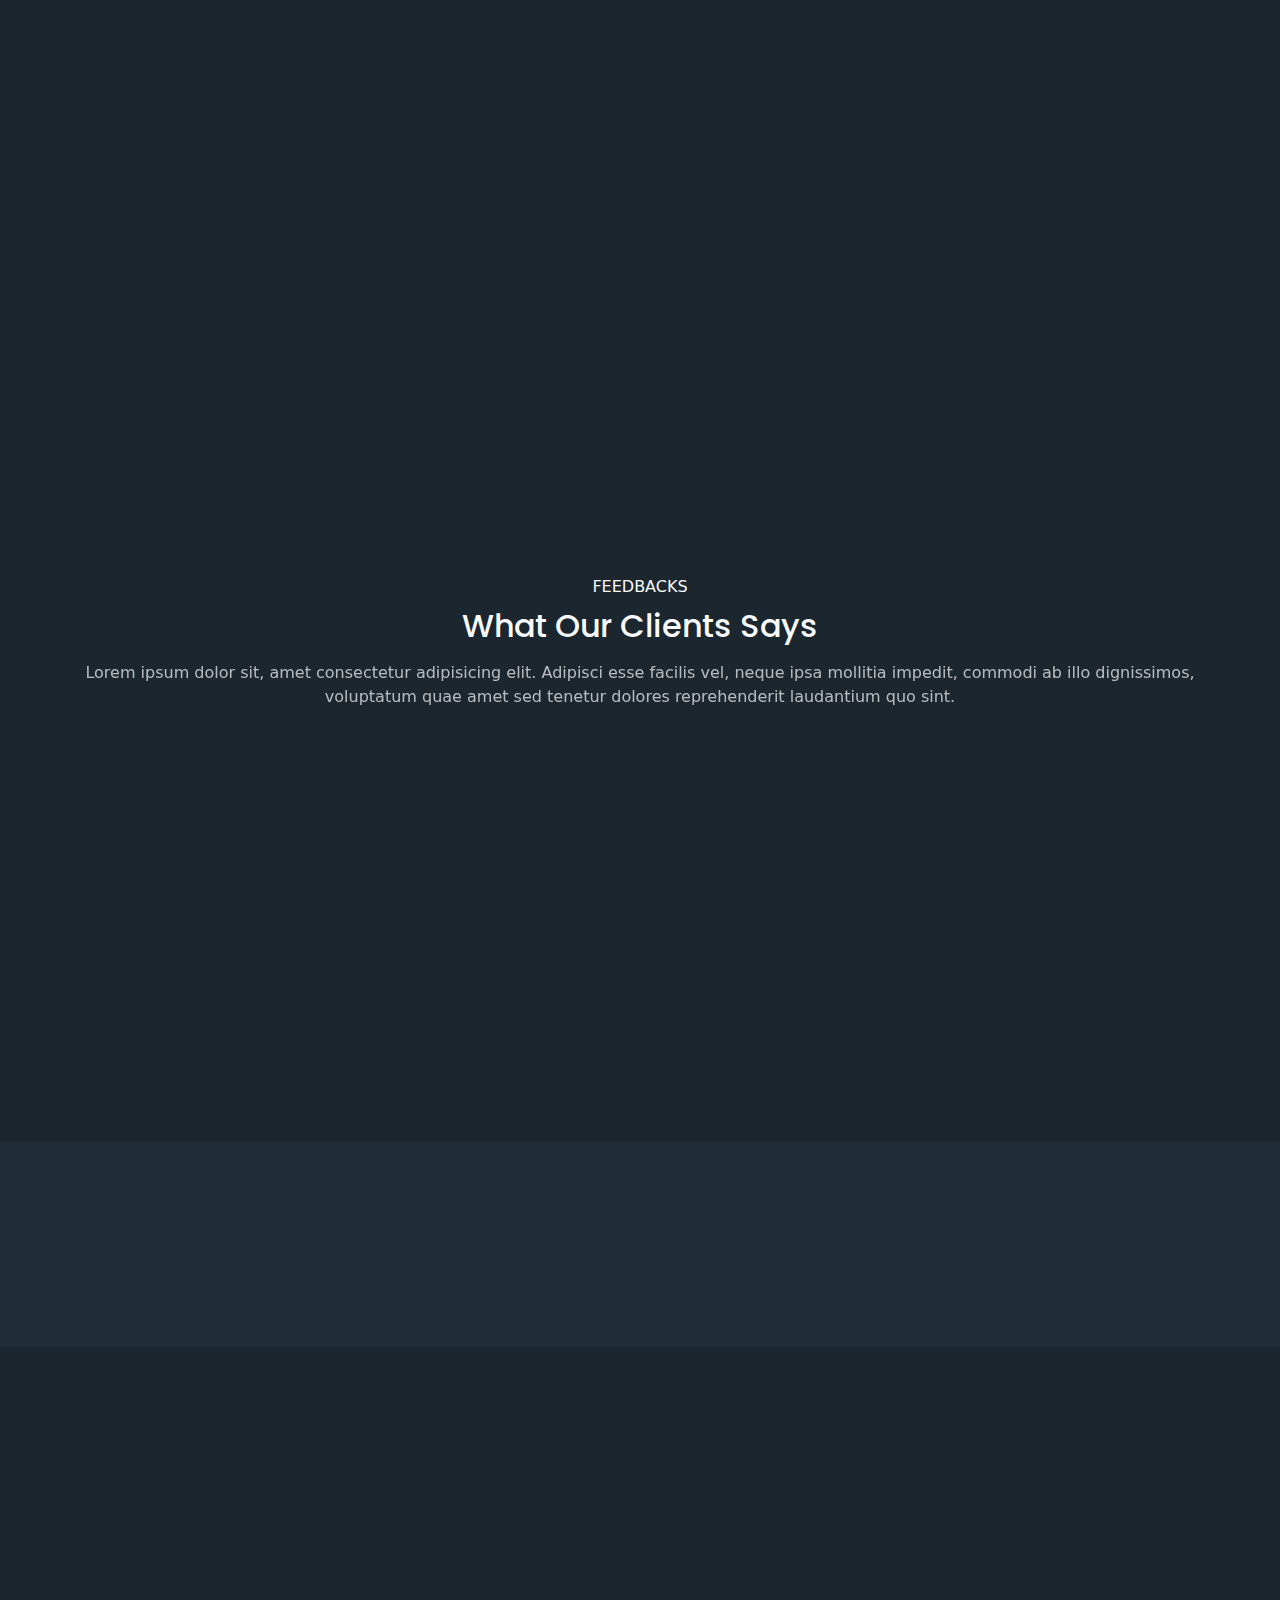
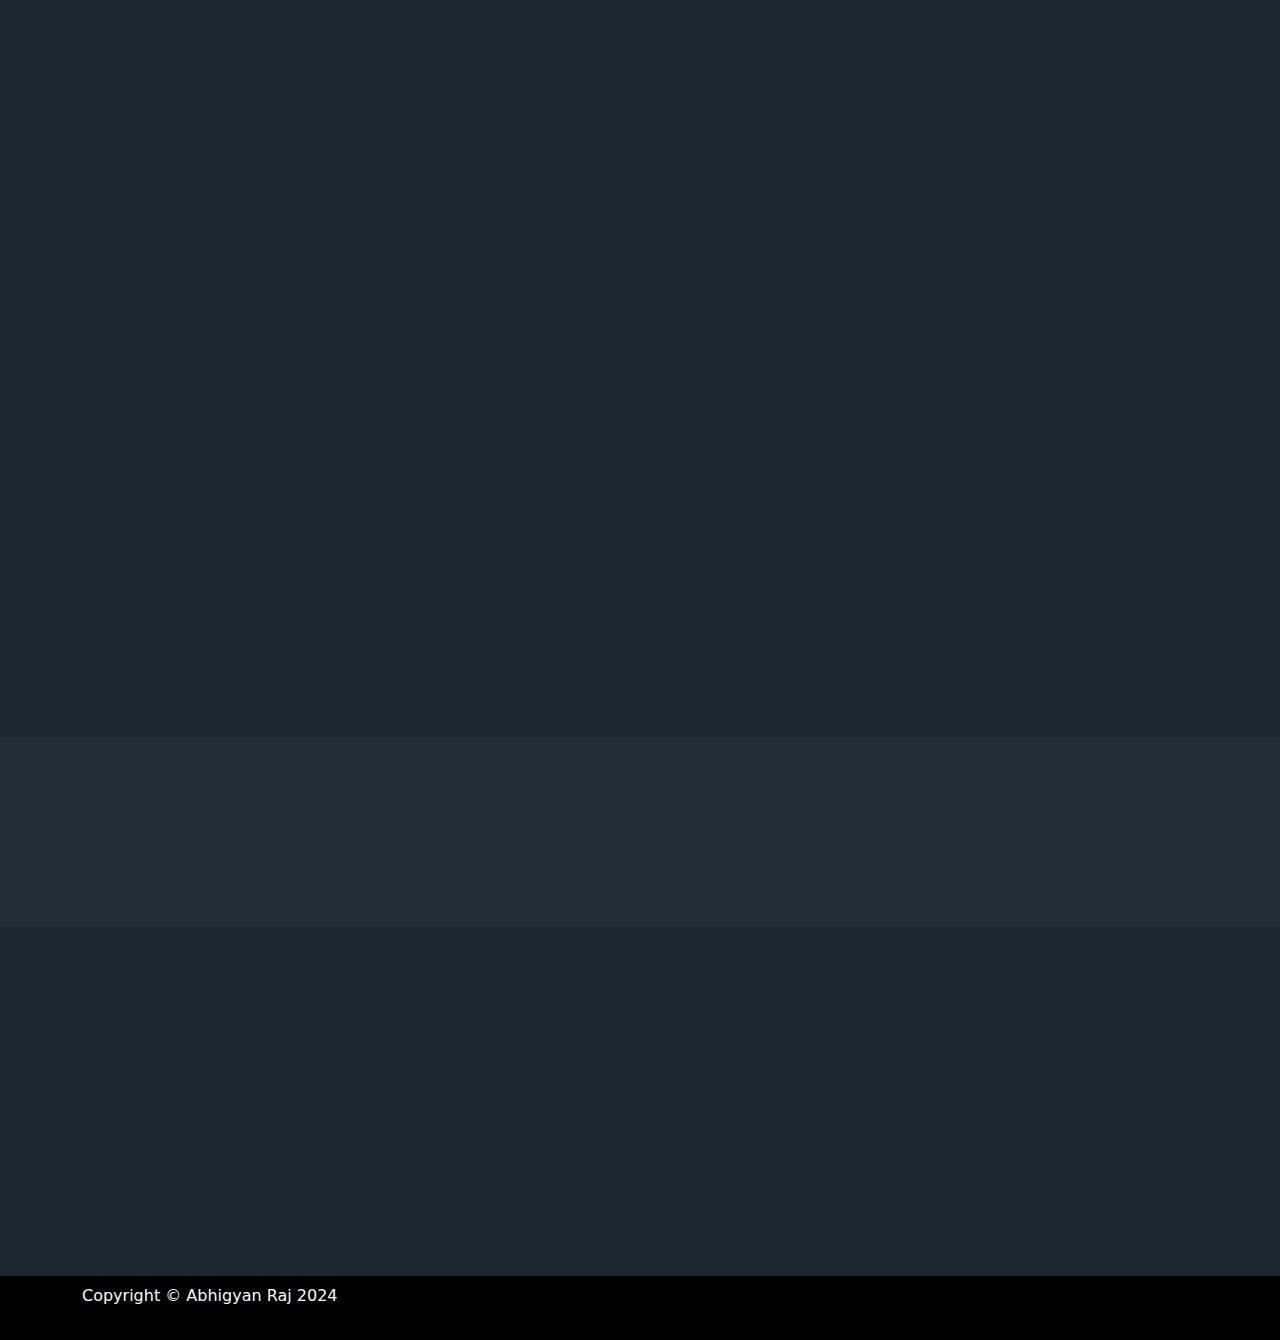
==== commit aae3eca7: "Update index.html" ====
--- a/index.html
+++ b/index.html
@@ -29,7 +29,7 @@
     <link href="./css/style.css" rel="stylesheet">
 
     <!-- Favicon -->
-    <link rel="icon" href="./assets/images/favicon.png">
+    <link rel="icon" href="./assets/images/fevicon.png">
 </head>
 <body>
     
@@ -152,7 +152,7 @@
                     </div>
                 </div>
                 <div class="col-lg-5 text-center py-4 py-sm-0" data-aos="fade-down"> 
-                    <img class="img-fluid" src="./assets/images/about.jpg" alt="about" >
+                    <img class="img-fluid" src="./assets/images/work.jpg" alt="about" >
                 </div>
             </div> <!-- end of row -->
         </div> <!-- end of container -->
@@ -170,43 +170,43 @@
             <div class="row gy-4 py-2" data-aos="zoom-in">
                 <div class="col-lg-4">
                     <div class="card bg-transparent">
-                        <i class="fas fa-home fa-2x"></i>
-                        <h4 class="py-2">HOME BROADBAND</h4>
+                        
+                        <h4 class="py-2">Warehouse Management</h4>
                         <p class="para-light">Lorem ipsum dolor sit amet, consectetur adipisicing elit. Magnam odit consequatur doloribus natus in suscipit!</p>
                     </div>
                 </div>
                 <div class="col-lg-4">
                     <div class="card bg-transparent">
-                        <i class="fas fa-wifi fa-2x"></i>
-                        <h4 class="py-2"> HOME WIFI</h4>
+                        
+                        <h4 class="py-2"> Freight Forwarding</h4>
                         <p class="para-light">Lorem ipsum dolor sit amet, consectetur adipisicing elit. Magnam odit consequatur doloribus natus in suscipit!</p>
                     </div>                    
                 </div>
                 <div class="col-lg-4">
                     <div class="card bg-transparent">
-                        <i class="fas fa-phone fa-2x"></i>
-                        <h4 class="py-2">HOME BROADBAND</h4>
+                        
+                        <h4 class="py-2">Inventory Control</h4>
                         <p class="para-light">Lorem ipsum dolor sit amet, consectetur adipisicing elit. Magnam odit consequatur doloribus natus in suscipit!</p>
                     </div>                    
                 </div>
                 <div class="col-lg-4">
                     <div class="card bg-transparent">
-                        <i class="fas fa-mobile fa-2x"></i>
-                        <h4 class="py-2">MOBILE CONNECTION</h4>
+                        
+                        <h4 class="py-2">Supply Chain Solutions</h4>
                         <p class="para-light">Lorem ipsum dolor sit amet, consectetur adipisicing elit. Magnam odit consequatur doloribus natus in suscipit!</p>
                     </div>                    
                 </div>
                 <div class="col-lg-4">
                     <div class="card bg-transparent">
-                        <i class="fas fa-home fa-2x"></i>
-                        <h4 class="py-2">SECURITY</h4>
+                        
+                        <h4 class="py-2">Transportation Services</h4>
                         <p class="para-light">Lorem ipsum dolor sit amet, consectetur adipisicing elit. Magnam odit consequatur doloribus natus in suscipit!</p>
                     </div>                    
                 </div>
                 <div class="col-lg-4">
                     <div class="card bg-transparent">
-                        <i class="fas fa-tv fa-2x"></i>
-                        <h4 class="py-2">TV SETUP BOX</h4>
+                        
+                        <h4 class="py-2">Order Fulfillment</h4>
                         <p class="para-light">Lorem ipsum dolor sit amet, consectetur adipisicing elit. Magnam odit consequatur doloribus natus in suscipit!</p>
                     </div>                    
                 </div>
@@ -359,7 +359,7 @@
         <div class="container">
             <div class="row">
                 <div class="text-center w-lg-75 m-auto pb-4">
-                    <p>TESTIMONIALS</p>
+                    <p>FEEDBACKS</p>
                     <h2 class="py-2">What Our Clients Says</h2>
                     <p class="para-light">Lorem ipsum dolor sit, amet consectetur adipisicing elit. Adipisci esse facilis vel, neque ipsa mollitia impedit, commodi ab illo dignissimos, voluptatum quae amet sed tenetur dolores reprehenderit laudantium quo sint.</p>
                 </div>
@@ -382,7 +382,7 @@
                                                 <img class="avatar" src="./assets/images/testimonial-1.jpg" alt="testimonial">
                                             </div>
                                             <div class="ms-3 pt-2">
-                                                <h6>Marlene Visconte</h6>
+                                                <h6>Tushar Chandra</h6>
                                                 <p>General Manager - Scouter</p>
                                             </div>
                                         </div>
@@ -399,7 +399,7 @@
                                                 <img class="avatar" src="./assets/images/testimonial-2.jpg" alt="testimonial">
                                             </div>
                                             <div class="ms-3 pt-2">
-                                                <h6>John Spiker</h6>
+                                                <h6>Tushar Chandra</h6>
                                                 <p>Team Leader - Vanquish</p>
                                             </div>
                                         </div>
@@ -416,7 +416,7 @@
                                                 <img class="avatar" src="./assets/images/testimonial-3.jpg" alt="testimonial">
                                             </div>
                                             <div class="ms-3 pt-2">
-                                                <h6>Stella Virtuoso</h6>
+                                                <h6>Tushar Chandra</h6>
                                                 <p>Design Chief - Upscale</p>
                                             </div>
                                         </div>
@@ -433,7 +433,7 @@
                                                 <img class="avatar" src="./assets/images/testimonial-4.jpg" alt="testimonial">
                                             </div>
                                             <div class="ms-3 pt-2">
-                                                <p>Mike tim</p>
+                                                <p>Tushar Chandra</p>
                                                 <p>Investor - TechGroww</p>
                                             </div>
                                         </div>
@@ -463,7 +463,7 @@
         <div class="container">
             <div class="row" >
                 <div class="col-lg-6 text-center text-lg-start" data-aos="fade-right">
-                    <h4 class="py-1">Subscribe to our Newsletter</h4>
+                    <h4 class="py-1">Keep in Touch With Us</h4>
                     <p class="para-light">Lorem ipsum, dolor sit amet consectetur adipisicing elit. Dolor deleniti nobis amet accusamus debitis facilis quibusdam officia laborum nesciunt. Nihil.</p>
                 </div>
                 <div class="col-lg-6 d-flex align-items-center" data-aos="fade-down">
@@ -514,7 +514,7 @@
                     </div> <!-- end of div -->
                 </div> <!-- end of col -->
                 <div class="col-lg-6 d-flex align-items-center" data-aos="fade-down">
-                    <img class="img-fluid d-none d-lg-block" src="./assets/images/contact.jpg" alt="contact">        
+                    <img class="img-fluid d-none d-lg-block" src="./assets/images/work.jpg" alt="contact">        
                 </div> <!-- end of col -->
             </div> <!-- end of row -->
         </div> <!-- end of container -->
@@ -529,21 +529,21 @@
                     <div class="p-2"><i class="far fa-map fa-3x"></i></div>
                     <div class="ms-2">
                         <h6>ADDRESS</h6>
-                        <p>Teuku Umar ST. 1919</p>
+                        <p>IIIT Delhi</p>
                     </div>
                 </div>
                 <div class="col-lg-3 d-flex align-items-center" >
                     <div class="p-2"><i class="fas fa-mobile-alt fa-3x"></i></div>
                     <div class="ms-2">
                         <h6>CALL FOR QUERY</h6>
-                        <p>(800) 265  216 2020</p>
+                        <p>+91 883838822</p>
                     </div>
                 </div>
                 <div class="col-lg-3 d-flex align-items-center" >
                     <div class="p-2"><i class="far fa-envelope fa-3x"></i></div>
                     <div class="ms-2">
                         <h6>SEND US MESSAGE</h6>
-                        <p>infodemofile@example.com</p>
+                        <p>abhigyannn@gmail.com</p>
                     </div>
                 </div>
                 <div class="col-lg-3 d-flex align-items-center" >
@@ -652,7 +652,7 @@
     <div class="bottom py-2 text-light" >
         <div class="container d-flex justify-content-between">
             <div>
-                <p>Copyright © Abhigyan Raj</p><br>
+                <p>Copyright © Abhigyan Raj 2024</p><br>
                 
             </div>
             
@@ -674,4 +674,4 @@
     <script src="./js/aos.js"></script><!-- AOS on Animation Scroll -->
     <script src="./js/script.js"></script>  <!-- Custom scripts -->
 </body>
-</html>+</html>
--- a/css/style.css
+++ b/css/style.css
@@ -88,11 +88,15 @@
 		left top,
 		left bottom,
 		from(#0ee951),
-		to(#00dabf)
+		to(#0ee951)
 	);
+	font-weight: 600;
 	background-clip: text;
 	-webkit-background-clip: text;
 	-webkit-text-fill-color: transparent;
+	-webkit-text-stroke-width: 1.5px;
+  -webkit-text-stroke-color: black;
+  
 }
 
 .navbar-nav a:hover,
@@ -165,6 +169,7 @@
 	margin-top: 0.25rem;
 	margin-bottom: 0.25rem;
 	background-color: var(--primary);
+	border-radius: 10px;
 }
 
 .navbar .dropdown-item {
@@ -209,8 +214,11 @@
 		left top,
 		left bottom,
 		from(#0ee951),
-		to(#00dabf)
+		to(#0ee951)
+		
 	);
+	
+	
 	background-clip: text;
 	-webkit-background-clip: text;
 	-webkit-text-fill-color: transparent;
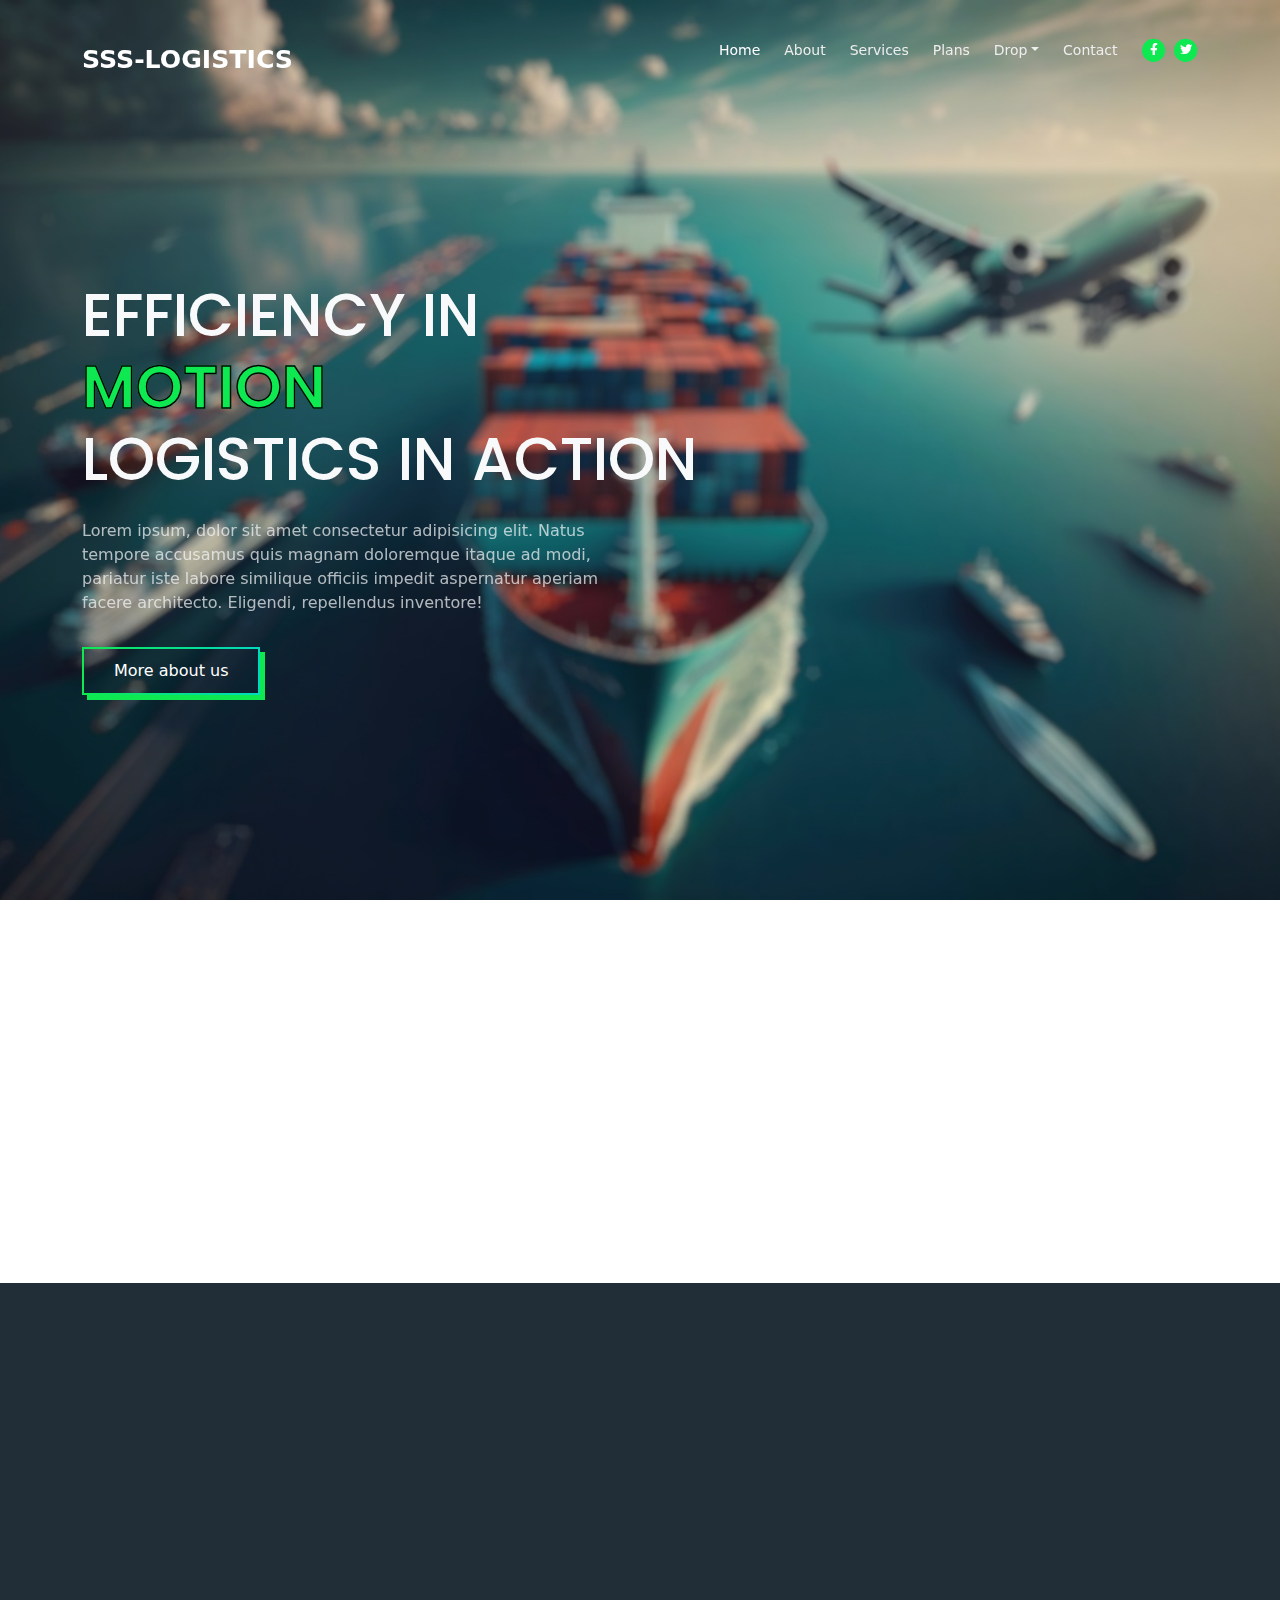
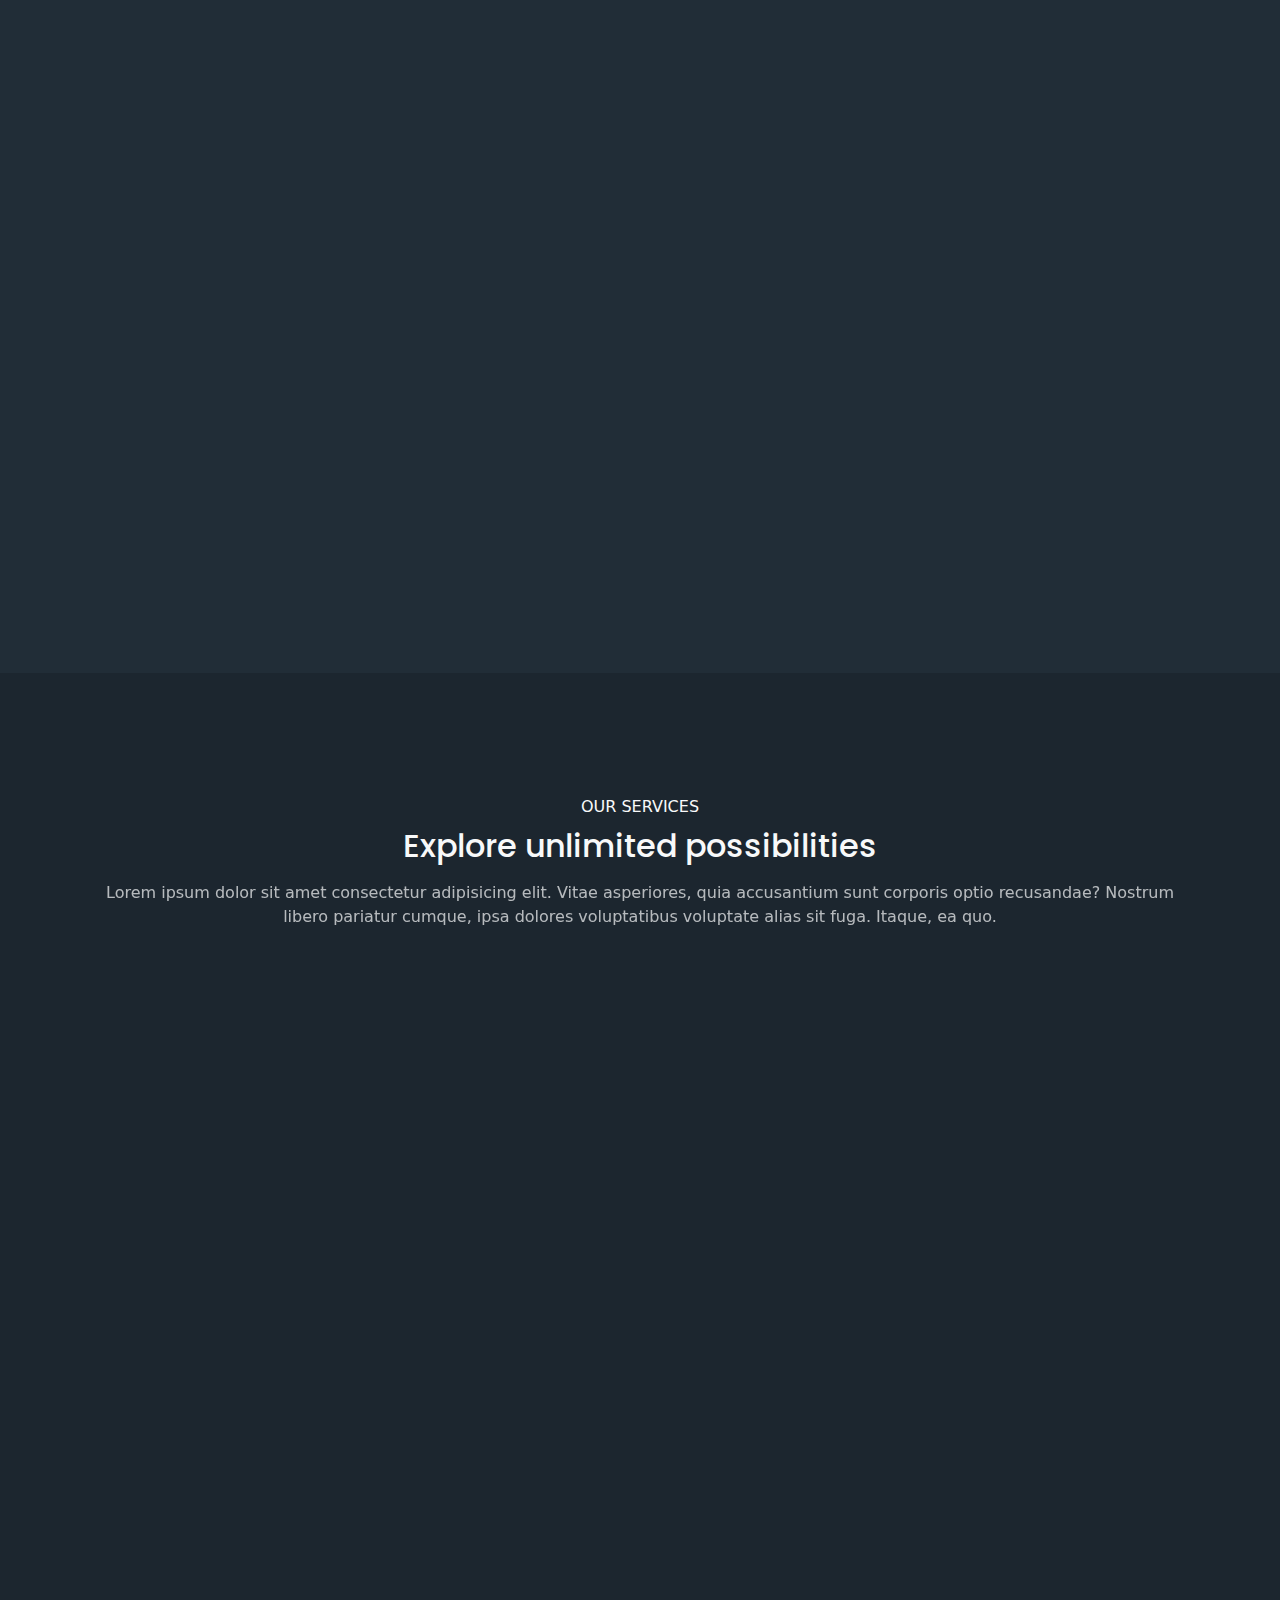
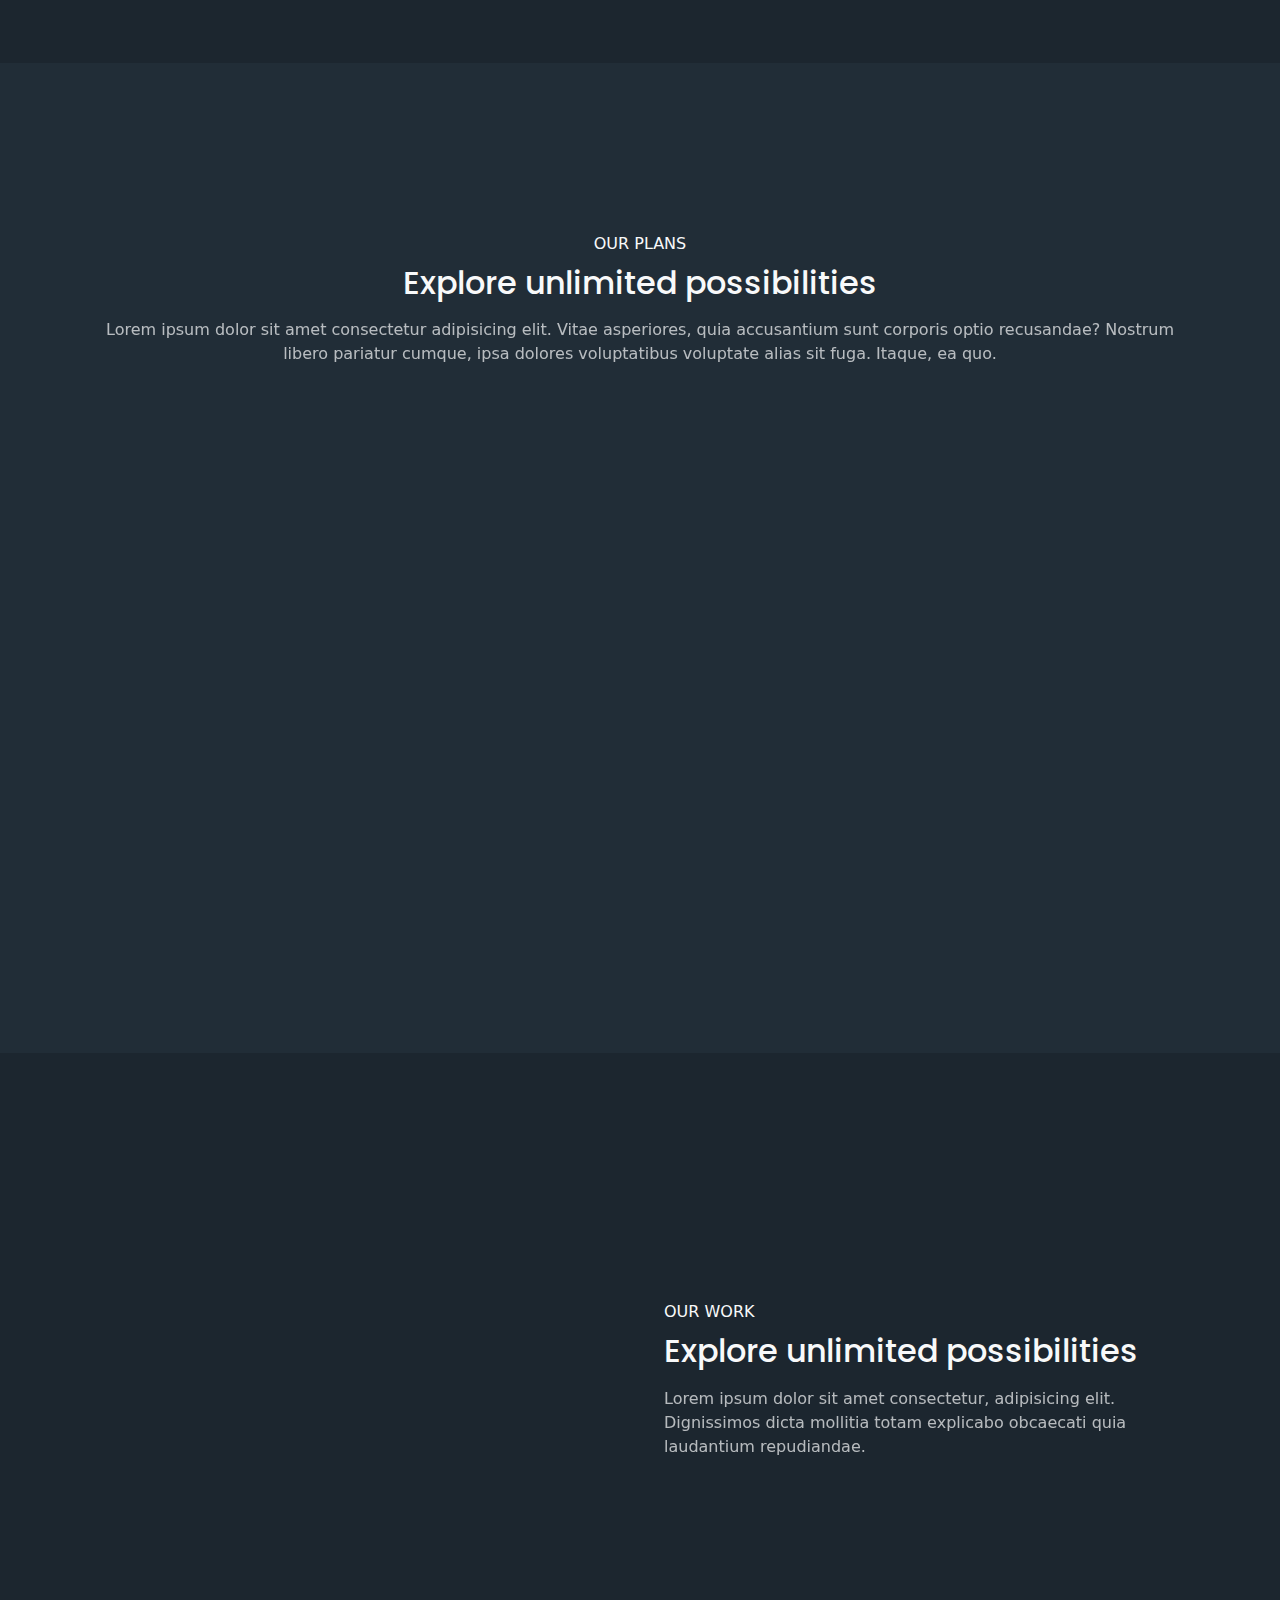
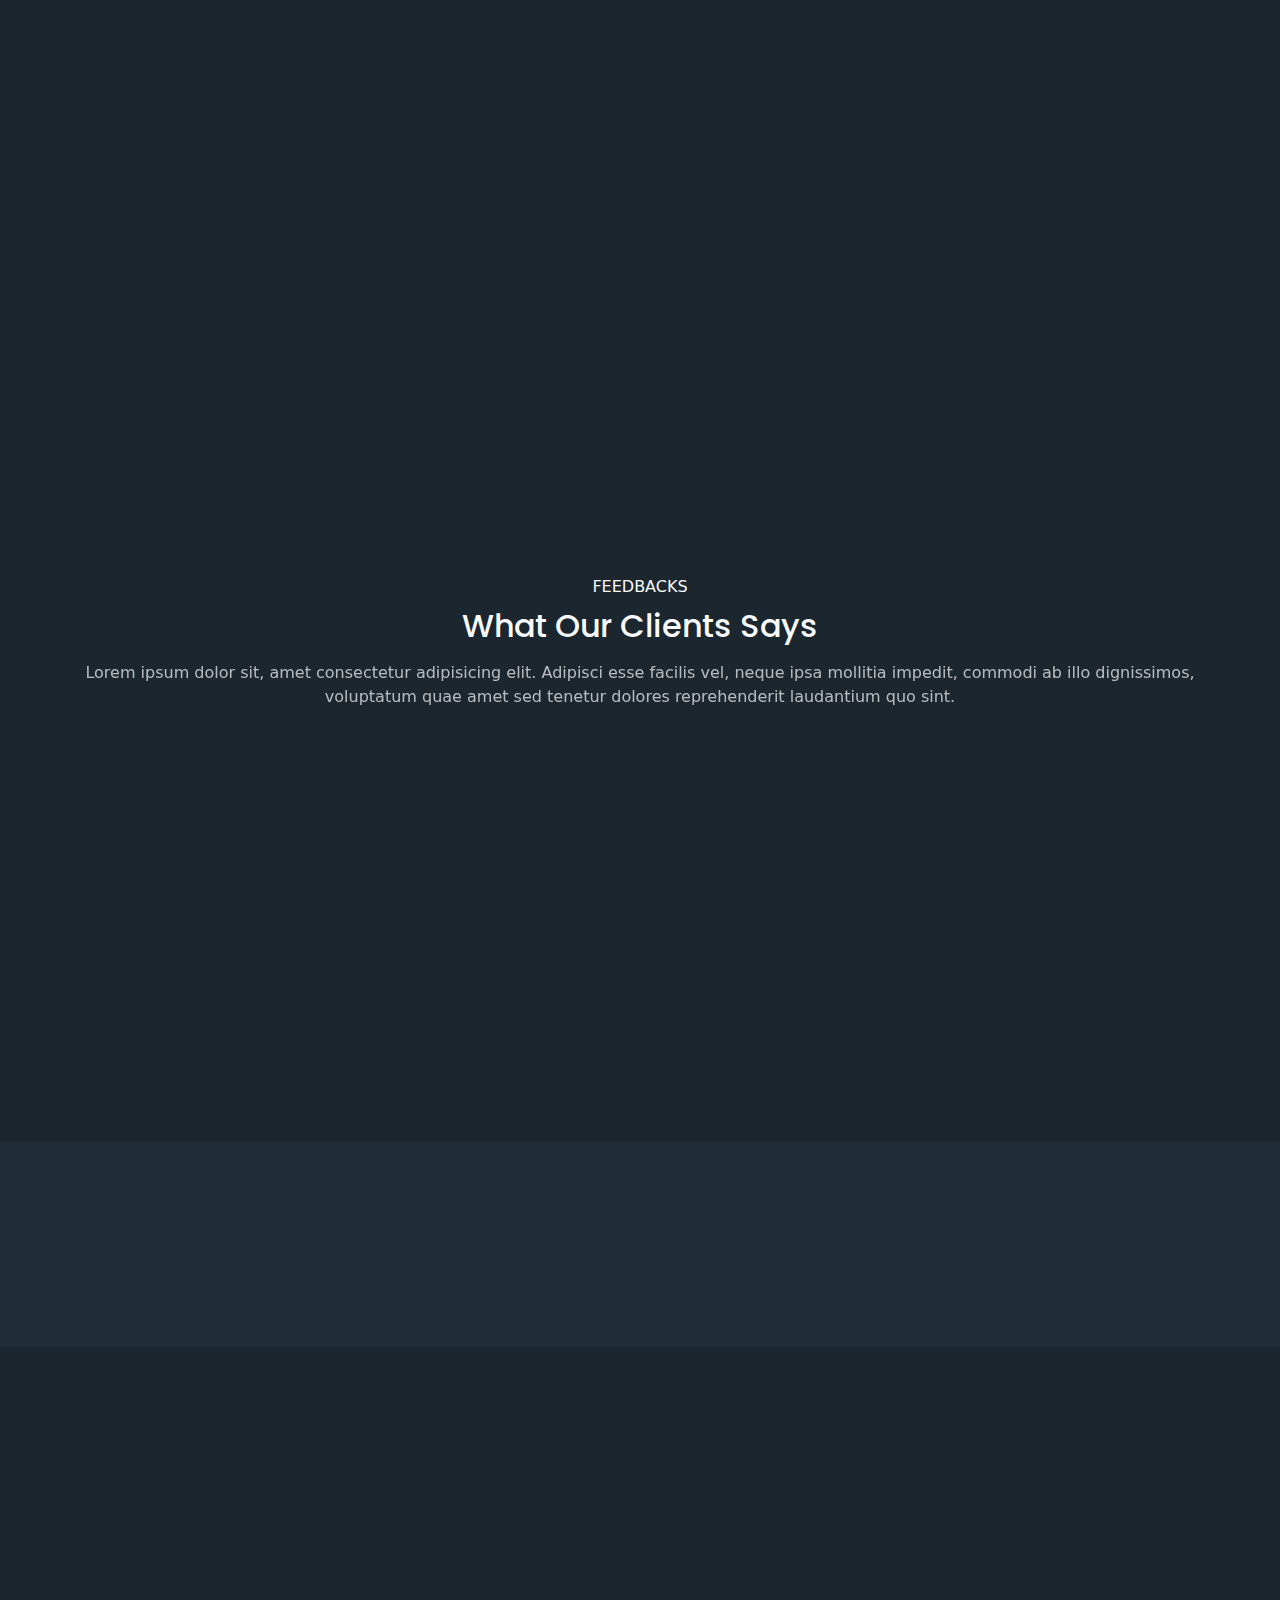
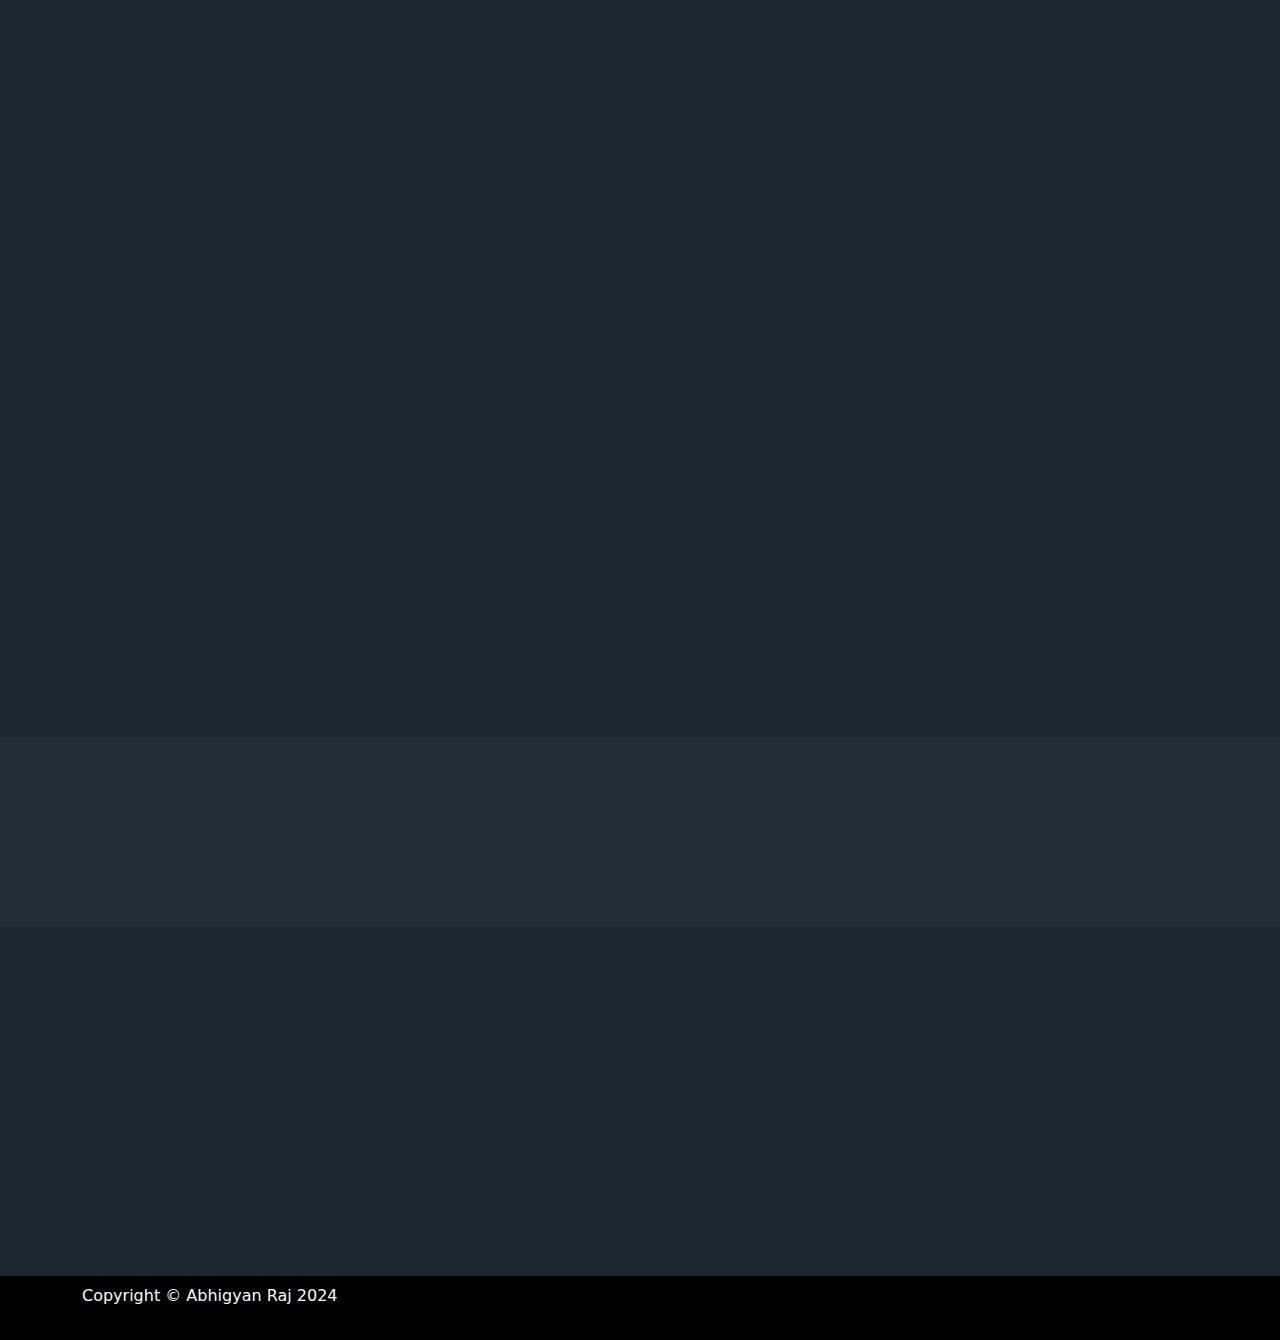
==== commit f0b36d81: "Update index.html" ====
--- a/index.html
+++ b/index.html
@@ -18,7 +18,7 @@
 	<meta name="twitter:card" content="summary_large_image"> <!-- to have large image post format in Twitter -->
 
     <!-- Webpage Title -->
-    <title>Mirko - Broadband Company</title>
+    <title>SSS-LOGISTICS</title>
 
     <!-- Styles -->
     <link href="https://fonts.googleapis.com/css2?family=Poppins:wght@400;500;700&display=swap" rel="stylesheet">
--- a/css/style.css
+++ b/css/style.css
@@ -347,7 +347,7 @@
 /*     Services     */
 /********************/
 .services .card {
-	padding: 20px;
+	padding: 50px;
 	border-radius: 0;
 	border: 2px solid white;
 }
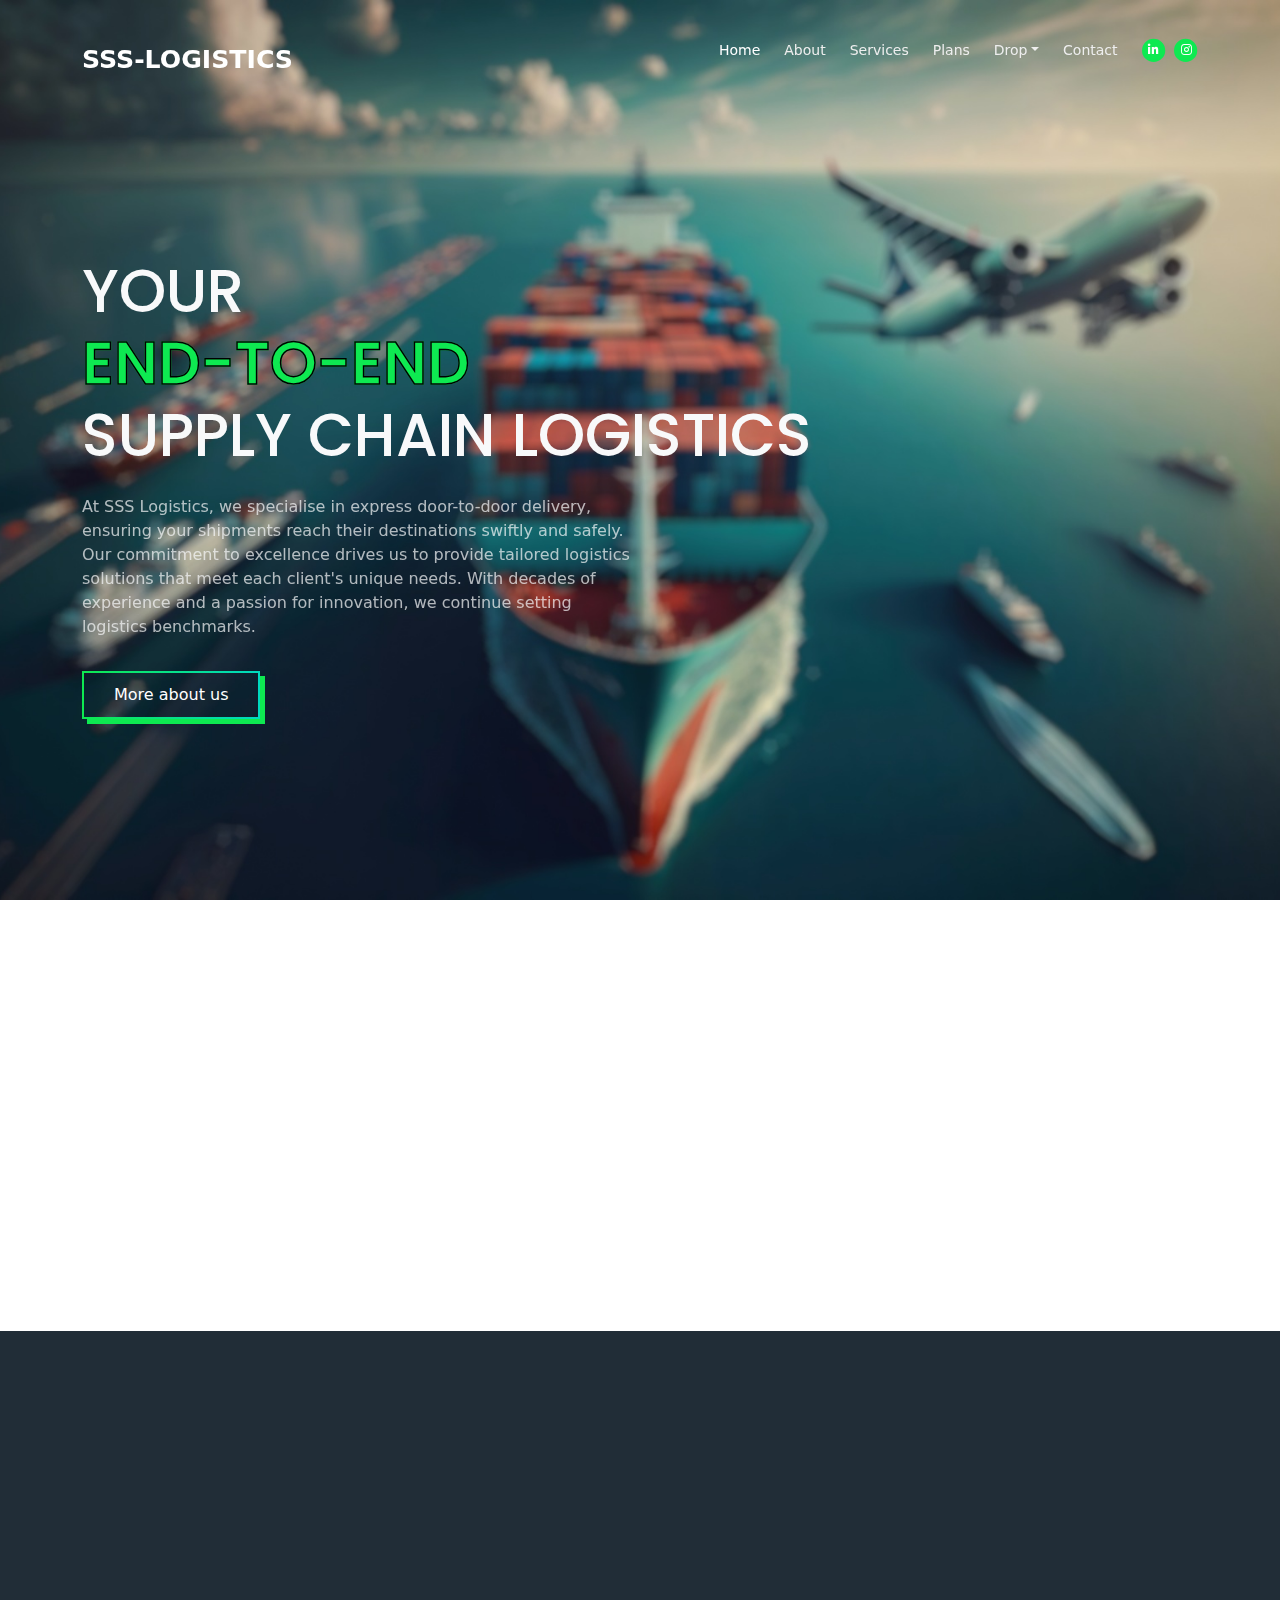
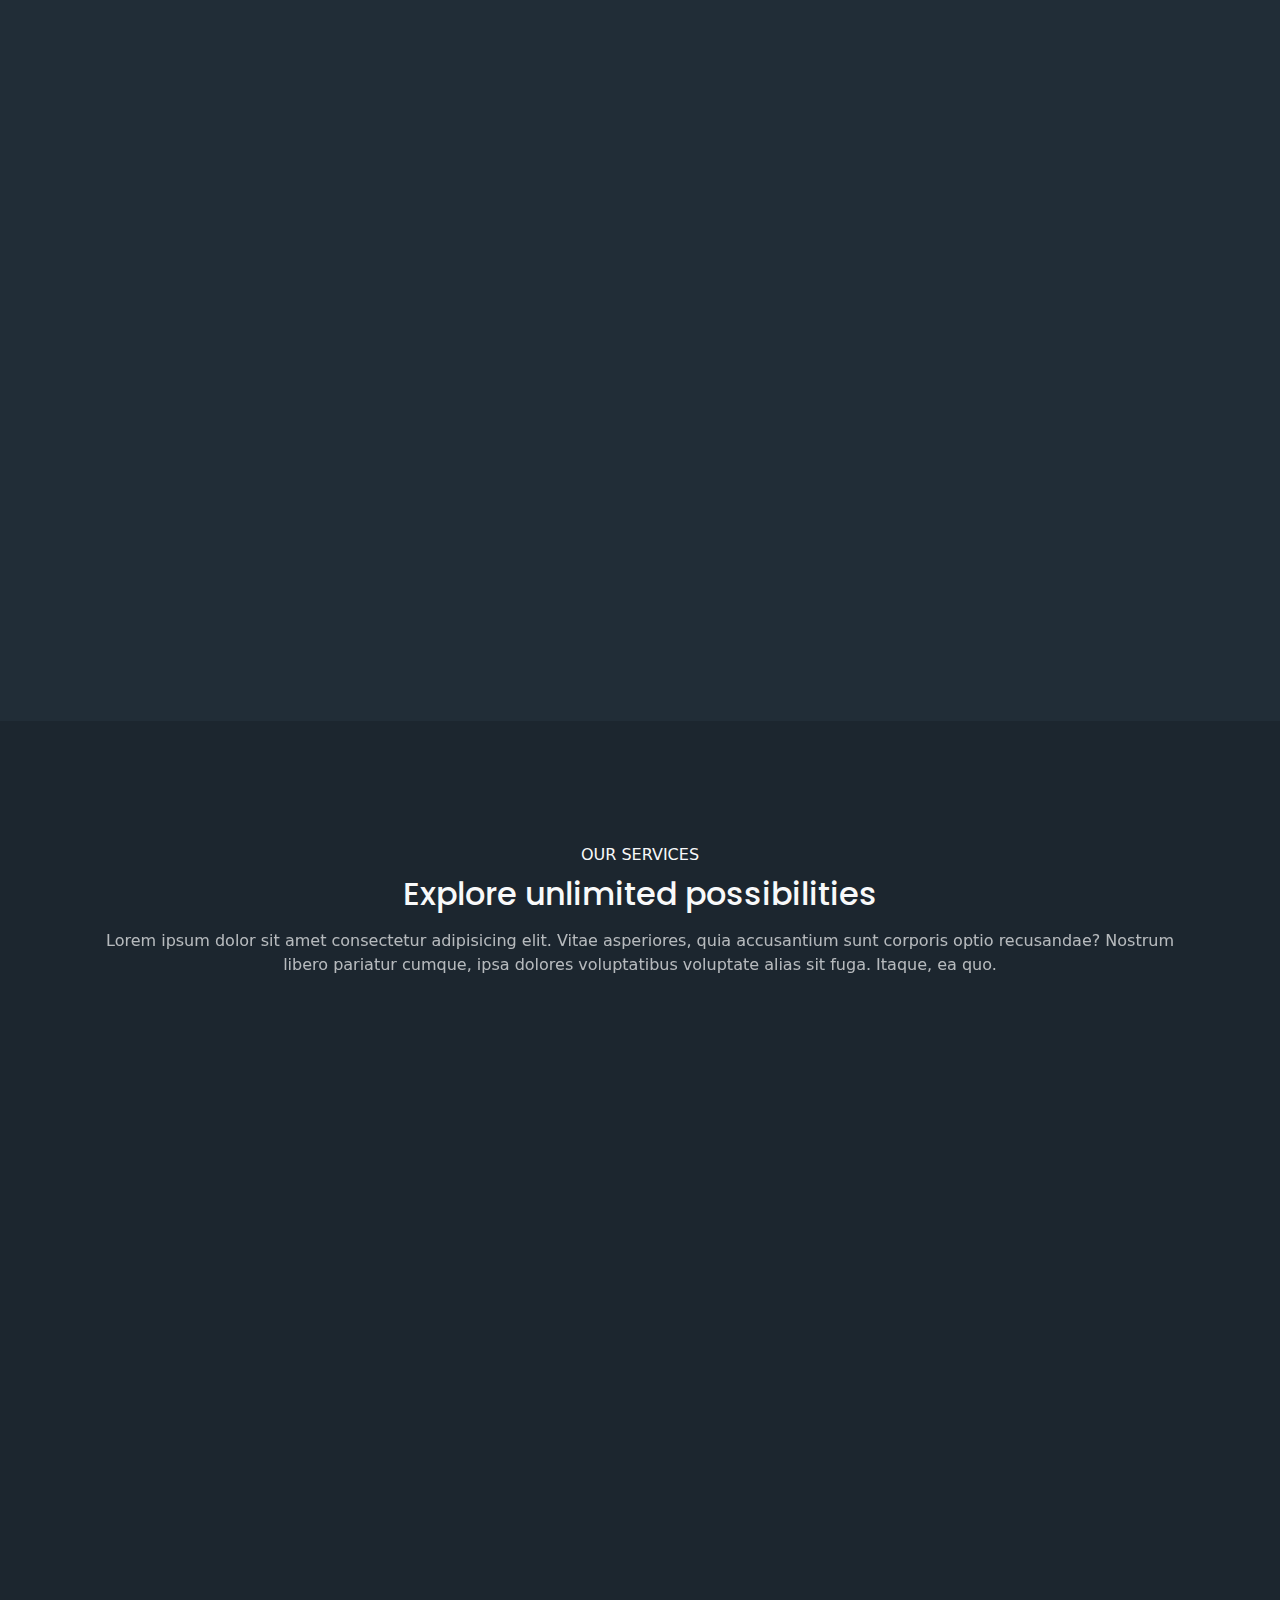
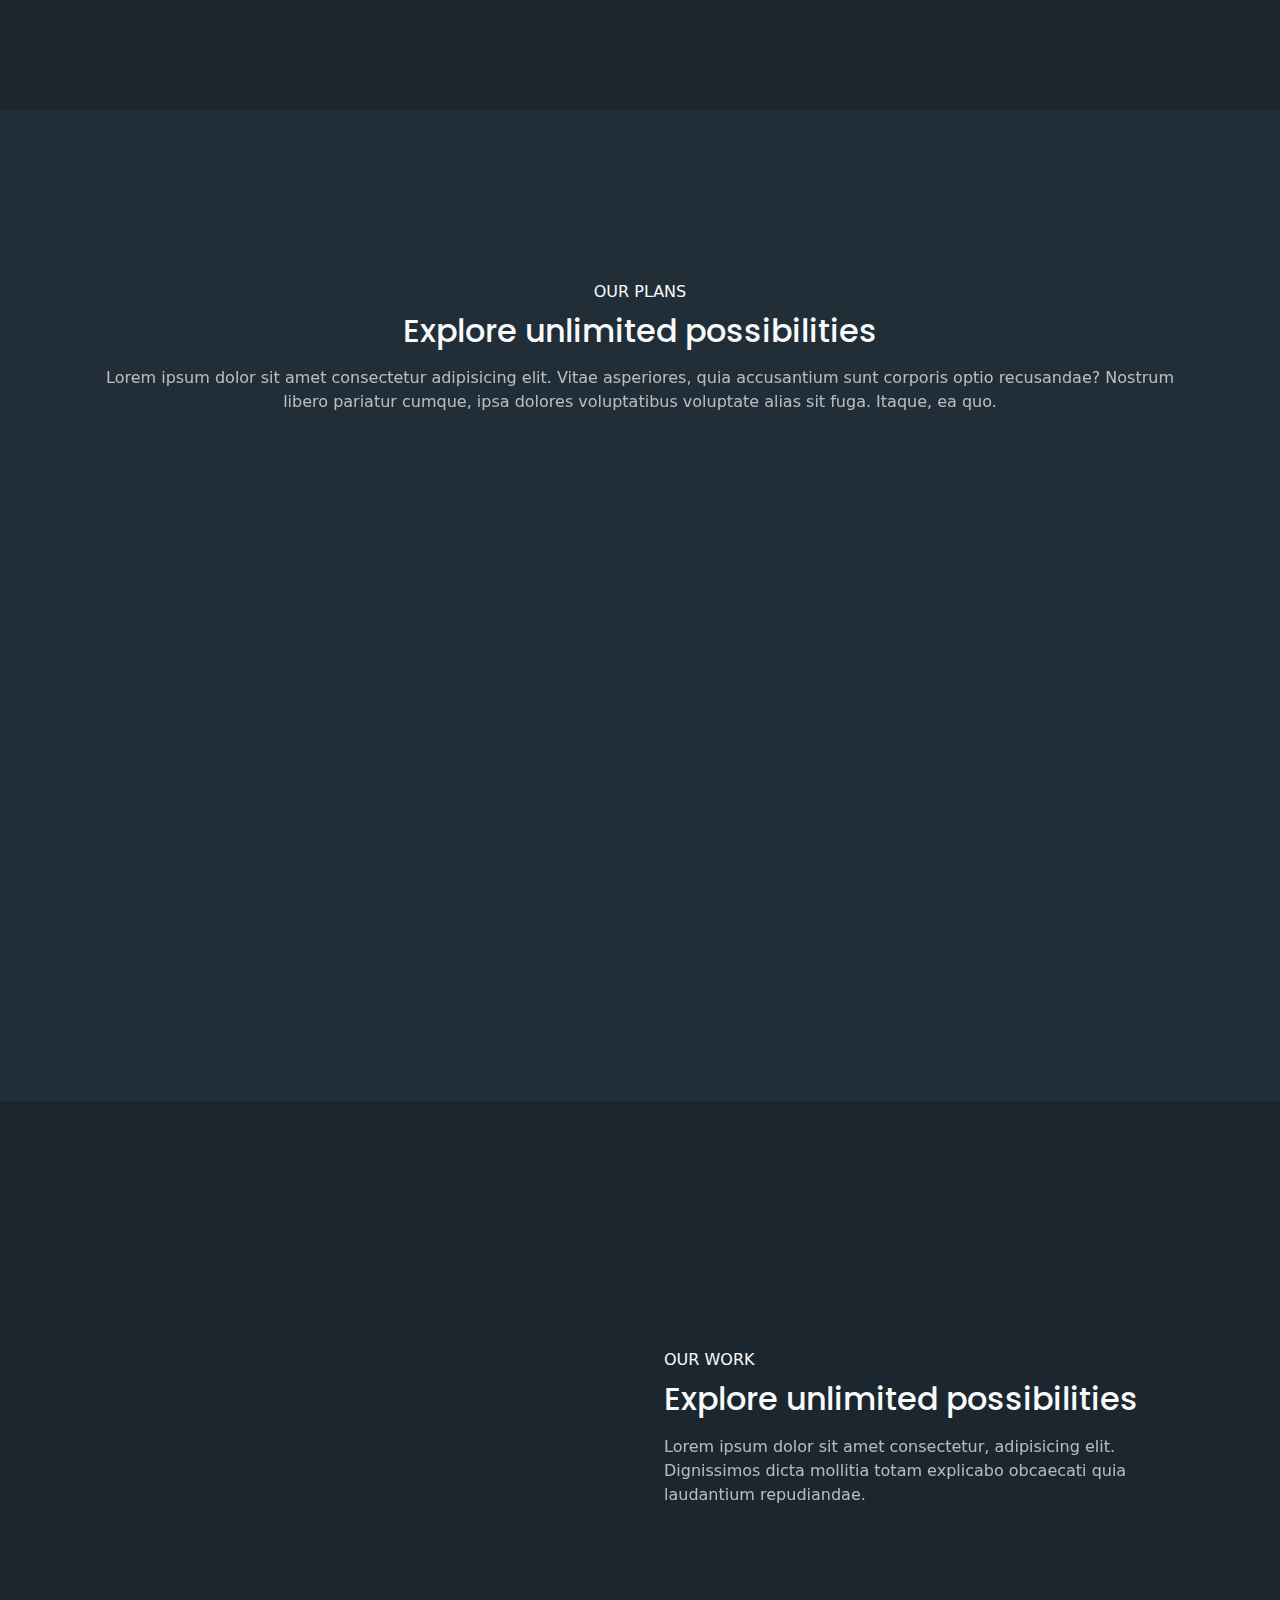
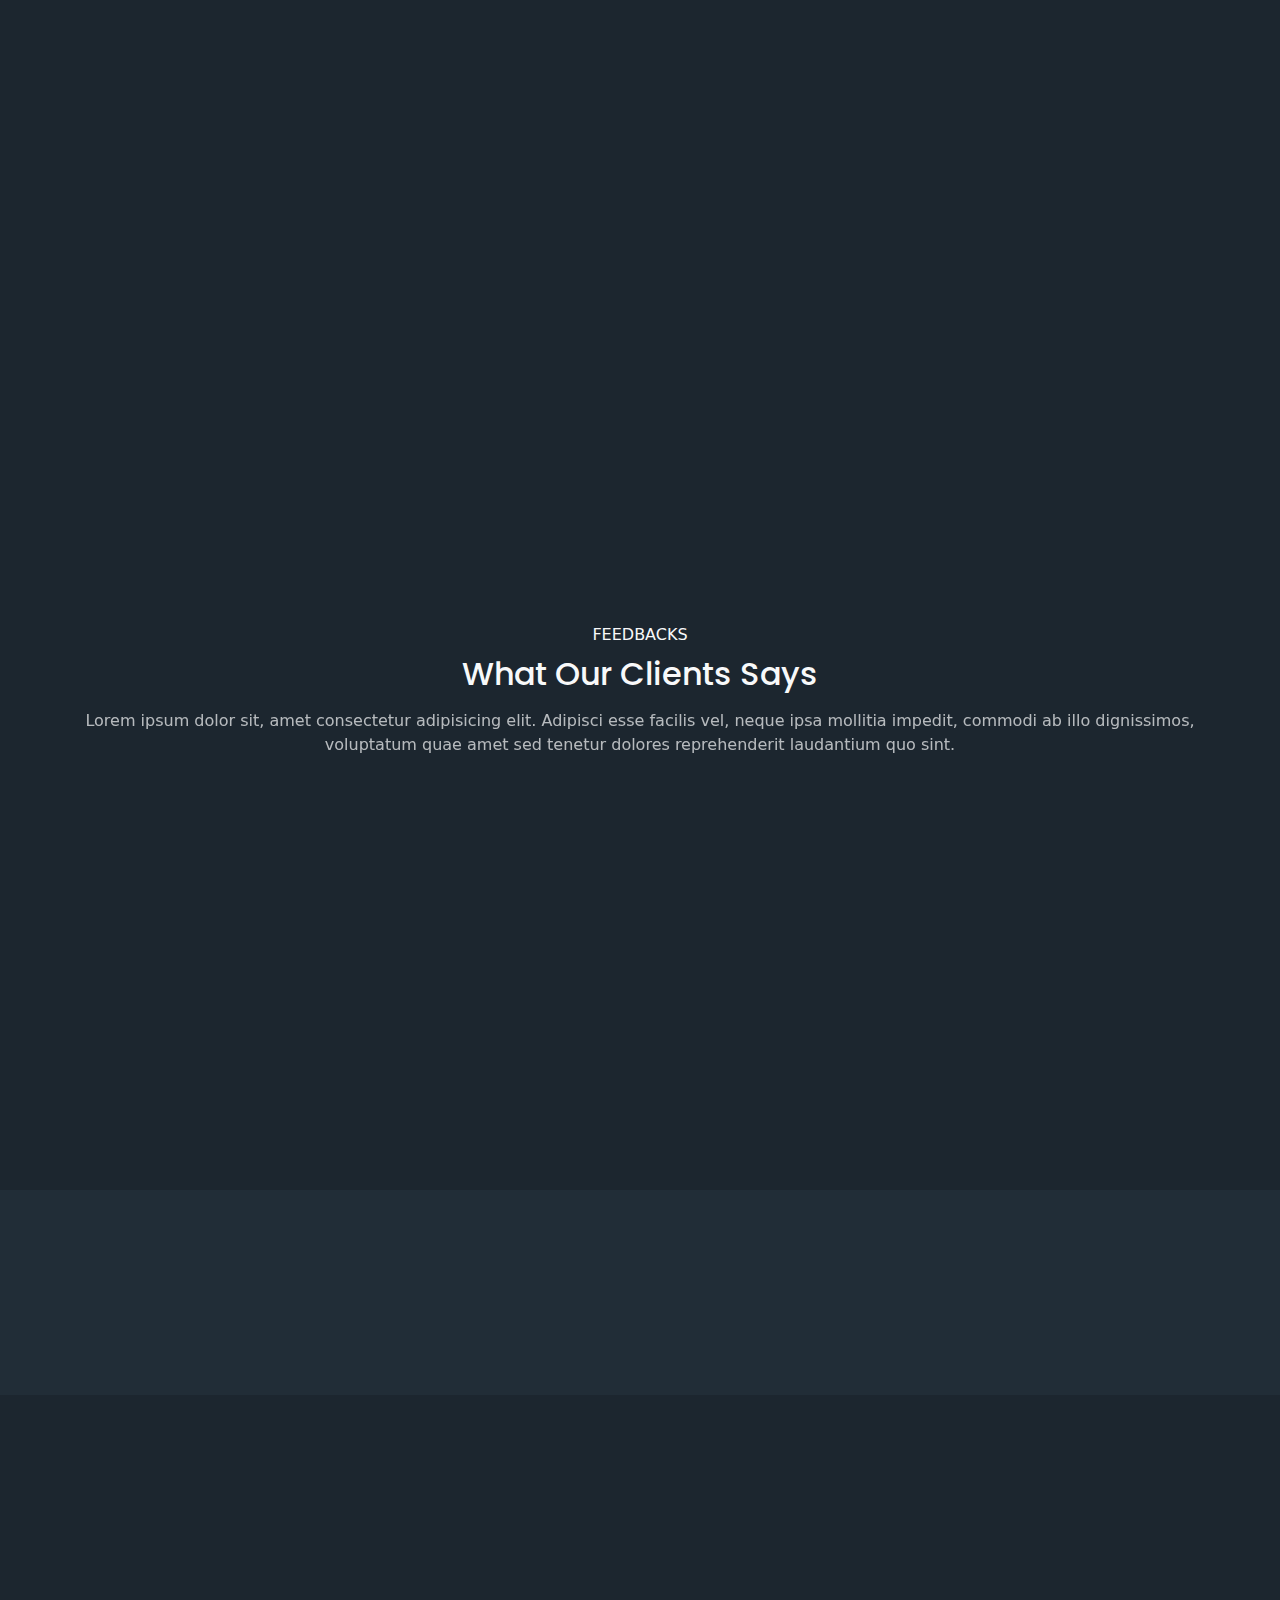
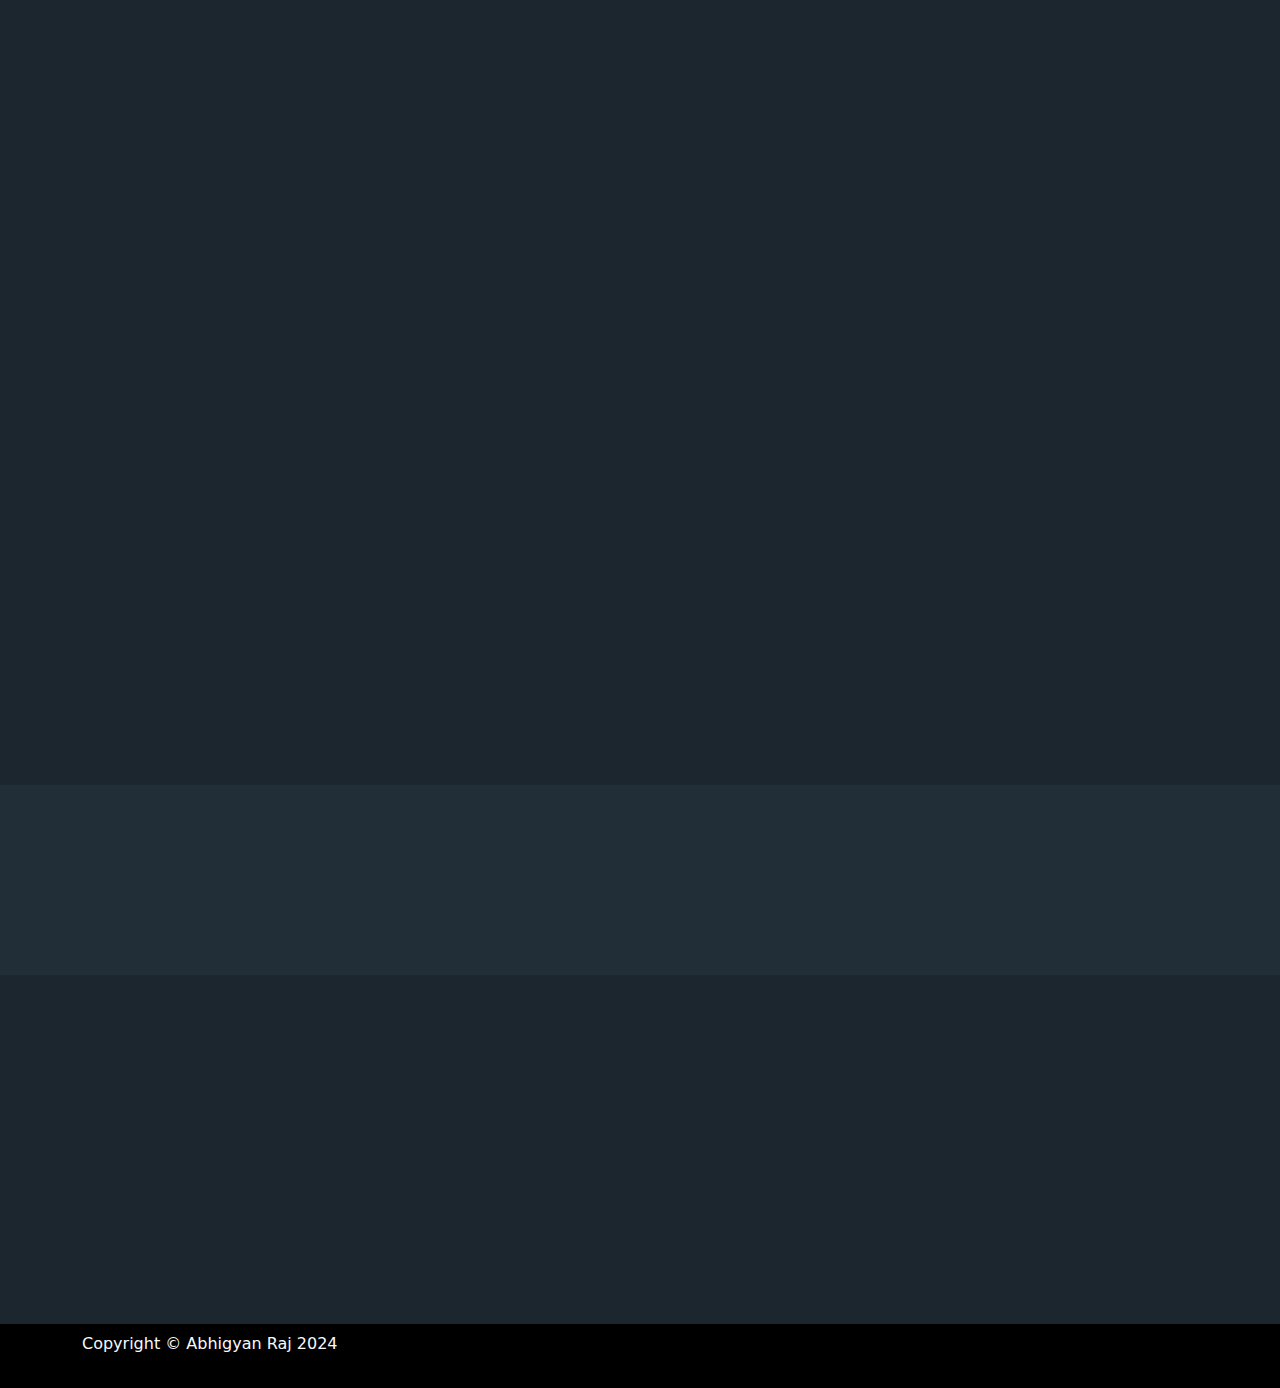
==== commit d3e76357: "Update index.html" ====
--- a/index.html
+++ b/index.html
@@ -80,13 +80,15 @@
                     <span class="fa-stack">
                         <a href="#your-link">
                             <i class="fas fa-circle fa-stack-2x"></i>
-                            <i class="fab fa-facebook-f fa-stack-1x"></i>
+                            <i class="fab fa-linkedin-in fa-stack-1x"></i>
+                            
                         </a>
                     </span>
                     <span class="fa-stack">
                         <a href="#your-link">
                             <i class="fas fa-circle fa-stack-2x"></i>
-                            <i class="fab fa-twitter fa-stack-1x"></i>
+                        <i class="fab fa-instagram fa-stack-1x"></i>
+
                         </a>
                     </span>
                 </span>
@@ -99,9 +101,9 @@
     <!-- Home -->
     <section class="home py-5 d-flex align-items-center" id="header">
         <div class="container text-light py-5"  data-aos="fade-right"> 
-            <h1 class="headline">EFFICIENCY IN <br> <span class="home_text">MOTION</span><br>LOGISTICS IN
-                ACTION</h1>
-            <p class="para para-light py-3">Lorem ipsum, dolor sit amet consectetur adipisicing elit. Natus tempore accusamus quis magnam doloremque itaque ad modi, pariatur iste labore similique officiis impedit aspernatur aperiam facere architecto. Eligendi, repellendus inventore!</p>
+            <h1 class="headline"> YOUR  <br> <span class="home_text">END-TO-END</span><br>SUPPLY CHAIN LOGISTICS</h1>
+            <p class="para para-light py-3">At SSS Logistics, we specialise in express door-to-door delivery, ensuring your shipments reach their destinations swiftly and safely. Our commitment to excellence drives us to provide tailored logistics solutions that meet each client's unique needs. With decades of experience and a passion for innovation, we continue setting logistics benchmarks.
+            </p>
             <div class="d-flex align-items-center">
                 
             </div>
@@ -119,18 +121,20 @@
             <div class="row text-light">
                 <div class="col-lg-4 text-center p-5" data-aos="zoom-in">
                     <i class="fas fa-tachometer-alt fa-3x p-2"></i>
-                    <h4 class="py-3">Fastest Delivery </h4>
-                    <p class="para-light">Lorem ipsum dolor sit amet, consectetur adipisicing elit. Magnam odit consequatur doloribus natus in suscipit!</p>
+                    <h4 class="py-3">Express Delivery </h4>
+                    <p class="para-light">Rapid door-to-door delivery services for urgent shipments, priority handling to ensure your package arrives on time, and comprehensive coverage for local and international destinations.
+                    </p>
                 </div>
                 <div class="col-lg-4 text-center p-5"  data-aos="zoom-in">
                     <i class="fas fa-clock fa-3x p-2"></i>
                     <h4 class="py-3">On Time Delivery</h4>
-                    <p class="para-light">Lorem ipsum dolor sit amet, consectetur adipisicing elit. Magnam odit consequatur doloribus natus in suscipit!</p>
+                    <p class="para-light"> On-time delivery guaranteed through efficient logistics network, dedicated courier teams, and end-to-end active communication for a seamless shipment experience.
+                    </p>
                 </div>
                 <div class="col-lg-4 text-center p-5 text-dark"  data-aos="zoom-in"> 
                     <i class="fas fa-headset fa-3x p-2"></i>
                     <h4 class="py-3">24/7 Support </h4>
-                    <p class="para-light">Lorem ipsum dolor sit amet, consectetur adipisicing elit. Magnam odit consequatur doloribus natus in suscipit!</p>
+                    <p class="para-light">At SSS-LOGISTICS we offer our client 24 X 7 customer support for any issue</p>
                 </div>
             </div>
         </div> <!-- end of container -->
@@ -244,7 +248,7 @@
                             <p class="pe-2"><i class="far fa-check-circle fa-1x"></i></p>
                             <p>Lorem ipsum dolor sit amet.</p>
                         </div>
-                        <h4 class="py-3">₹24/Month</h4>
+                        <h4 class="py-3">₹264/Month</h4>
                         <div class="my-3">
                             <a class="btn" href="#your-link" >View Plans</a>
                         </div>
@@ -271,7 +275,7 @@
                             <p class="pe-2"><i class="far fa-check-circle fa-1x"></i></p>
                             <p>Lorem ipsum dolor sit amet.</p>
                         </div>
-                        <h4 class="py-3">₹99/Month</h4>
+                        <h4 class="py-3">₹999/Month</h4>
                         <div class="my-3">
                             <a class="btn" href="#your-link" >View Plans</a>
                         </div>
@@ -564,20 +568,17 @@
             <div class="row" data-aos="fade-right">
                 <div class="col-lg-3 py-4 py-md-5">
                     <div class="d-flex align-items-center">
-                        <h4 class="">Mirko</h4>
+                        <h4 class="">SSS-LOGISTICS</h4>
                     </div>
                     <p class="py-3 para-light">Lorem ipsum dolor sit amet consectetur adipisicing elit. Minus animi repudiandae explicabo esse maxime, impedit rem voluptatibus amet error quas.</p>
                     <div class="d-flex">
+                        
                         <div class="me-3">
                             <a href="#your-link">
-                                <i class="fab fa-facebook-f fa-2x py-2"></i>
+                                <i class="fab fa-linkedin-in fa-2x py-2"></i>
                             </a>
                         </div>
-                        <div class="me-3">
-                            <a href="#your-link">
-                                <i class="fab fa-twitter fa-2x py-2"></i>
-                            </a>
-                        </div>
+                        
                         <div class="me-3">
                             <a href="#your-link">
                                 <i class="fab fa-instagram fa-2x py-2"></i>
--- a/css/style.css
+++ b/css/style.css
@@ -708,3 +708,61 @@
 		background-size: 22px 34px;
 	}
 }
+
+
+
+
+
+
+/* custom cursor  */
+
+
+
+.cursor {
+    display: block;
+    width: 40px;
+    height: 40px;
+    position: absolute;
+  top: 50%;
+  left: 50%;
+  transform: translate(-50%);
+    border-radius: 100%;
+    background: transparent;
+    pointer-events: none;
+    z-index: 111;
+    border: 2px solid #ffffff;
+    transition: all 0.2s ease-out;
+    animation: moveCursor1 1s infinite alternate;
+}
+
+.expand {
+    background:#ffffff;
+    animation: moveCursor2 0.2s forwards;
+    border: 0px solid #000;
+}
+
+@keyframes moveCursor1 {
+    from {
+        transform: scale(1);
+    }
+
+    to {
+        transform: scale(.8);
+    }
+}
+
+@keyframes moveCursor2 {
+    0% {
+        transform: scale(1);
+    }
+
+    50% {
+        transform: scale(2);
+    }
+
+    100% {
+        transform: scale(1);
+        opacity: 0;
+    }
+}
+
